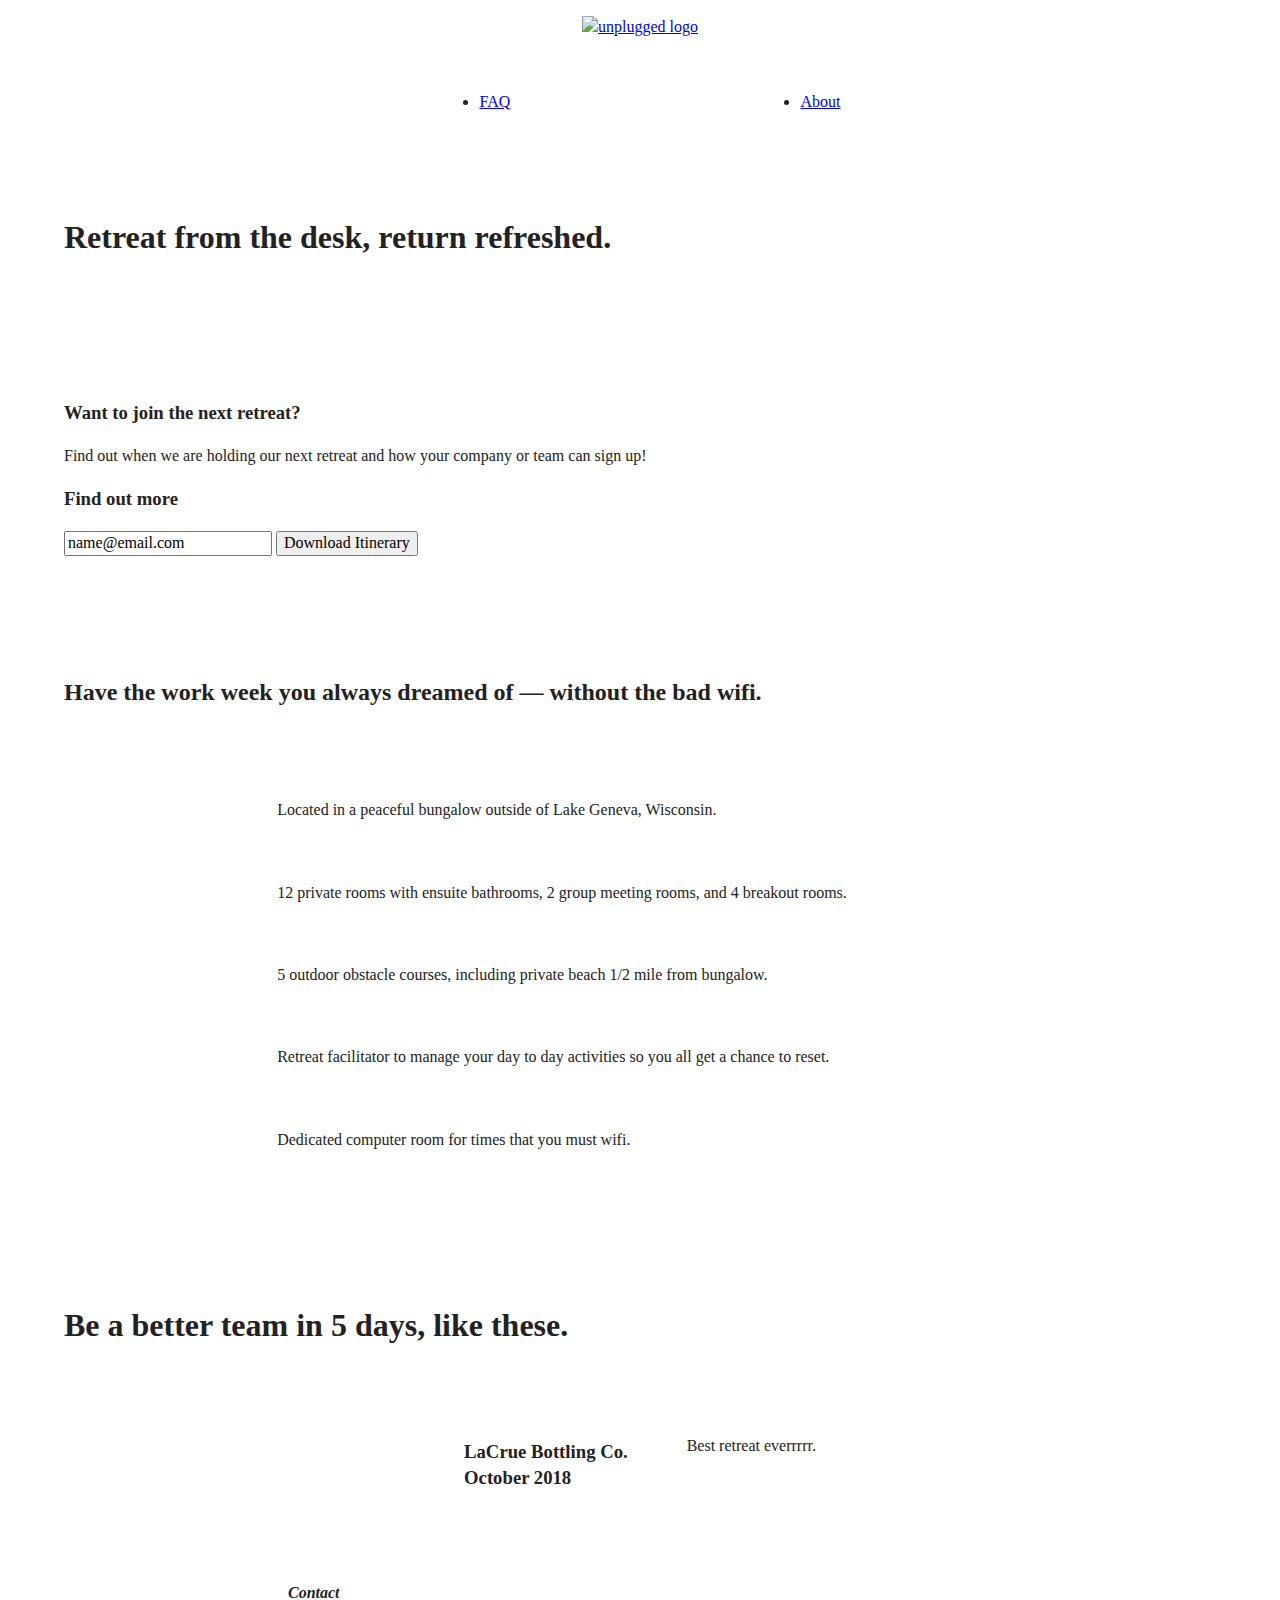
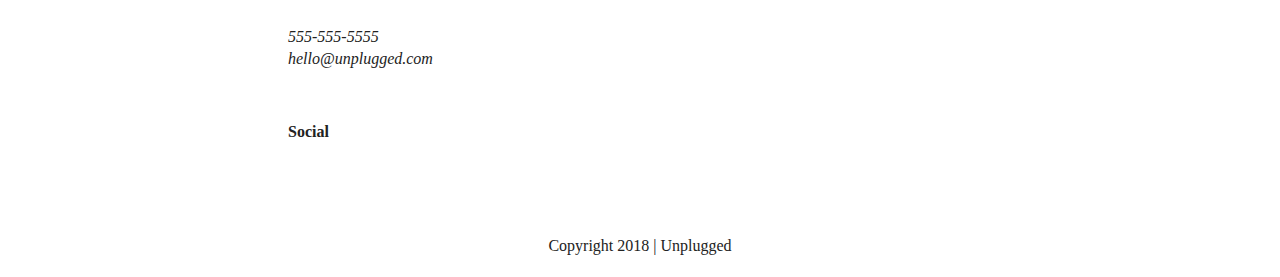
==== index.html @ 9d2f6433 "Formatted mobile layout" ====
<!doctype html>
<html class="no-js" lang="">

<head>
  <meta charset="utf-8">
  <title></title>
  <meta name="description" content="">
  <meta name="viewport" content="width=device-width, initial-scale=1">

  <meta property="og:title" content="">
  <meta property="og:type" content="">
  <meta property="og:url" content="">
  <meta property="og:image" content="">

  <link rel="manifest" href="site.webmanifest">
  <link rel="apple-touch-icon" href="icon.png">
  <!-- Place favicon.ico in the root directory -->

  <link rel="stylesheet" href="css/normalize.css">
  <link rel="stylesheet" href="css/main.css">

  <meta name="theme-color" content="#fafafa">
</head>

<body>

  <!-- Add your site or application content here -->
<header>
  <div class="content-wrapper">
    <a href="#"><img src="" alt="unplugged logo"></a>
    <div class="header-divider"></div>
    <nav>
         <ul>
             <li><a href="faq/index.html" target="_blank">FAQ</a></li>
             <li><a href="about/index.html" target="_blank">About</a></li>
         </ul>
    </nav>
  </div>
</header>
   
<main>
   
  <section class="hero-area">
    <div class="content-wrapper">
      <h1>Retreat from the desk, return refreshed.</h1>
    </div>
  </section>
   
  <aside>
    <div class="content-wrapper">
      <div class="form-description">
        <h3>Want to join the next retreat?</h3>
        <p>
          Find out when we are holding our next retreat and how your company or team can sign up!
        </p>
      </div>
      <div class="form">
        <h3>Find out more</h3>
        <input type="text" name="name" value="name@email.com">
        <input type="button" value="Download Itinerary">
      </div>
    </div>
  </aside>
  
  <section class="features">
    <div class="content-wrapper">
      <h2>Have the work week you always dreamed of — without the bad wifi.</h2>
      <div class="features-items">
      <article>
        <p class="fontawesome-icon"></p>
        <p class="features-item-description">Located in a peaceful bungalow outside of Lake Geneva, Wisconsin.</p>
      </article>
      <article>
        <p class="fontawesome-icon"></p>
        <p class="features-item-description">12 private rooms with ensuite bathrooms, 2 group meeting rooms, and 4 breakout rooms.</p>
      </article>
      <article>
        <p class="fontawesome-icon"></p>
        <p class="features-item-description">5 outdoor obstacle courses, including private beach 1/2 mile from bungalow.</p>
      </article>
      <article>
        <p class="fontawesome-icon"></p>
        <p class="features-item-description">Retreat facilitator to manage your day to day activities so you all get a chance to reset.</p>
      </article>
      <article>
        <p class="fontawesome-icon"></p>
        <p class="features-item-description">Dedicated computer room for times that you must wifi.</p>
      </article>
    </div>
  </section>
   
  <section class="reviews">
    <div class="content-wrapper">
      <h1>Be a better team in 5 days, like these.</h1>
    </div>
    <div class="reviews">
      <h3>LaCrue Bottling Co. October 2018</h3>
      <p>Best retreat everrrrr.</p>
    </div>
  </section>

</main> <!-- main wrapper -->
   
<footer>
  <div class="content-wrapper">
    <div class="footer-content">
      <address class="contact">
        <h4>Contact</h4>
        <p>
          555-555-5555<br>
          hello@unplugged.com
        </p>
      </address>
      <div class="social">
        <h4>Social</h4>
        <div class="social-icons">
          <p>
            <a href="https://www.facebook.com/Skillcrush/" target="_blank"></a>
          </p>
          <p>
            <a href="https://twitter.com/Skillcrush" target="_blank"></a>
          </p>
          <p>
            <a href="https://www.instagram.com/skillcrush/" target="_blank"></a>
          </p>
        </div>
      </div>
    </div> <!-- footer content ends -->
  </div>
  <!--footer content-wrapper ends-->
  <div class="copyright">
    <p>Copyright 2018 | Unplugged</p>
  </div>  
</footer>

  <script src="js/vendor/modernizr-3.11.2.min.js"></script>
  <script src="js/plugins.js"></script>
  <script src="js/main.js"></script>

  <!-- Google Analytics: change UA-XXXXX-Y to be your site's ID. -->
  <script>
    window.ga = function () { ga.q.push(arguments) }; ga.q = []; ga.l = +new Date;
    ga('create', 'UA-XXXXX-Y', 'auto'); ga('set', 'anonymizeIp', true); ga('set', 'transport', 'beacon'); ga('send', 'pageview')
  </script>
  <script src="https://www.google-analytics.com/analytics.js" async></script>
</body>

</html>
---- css/main.css ----
/*! HTML5 Boilerplate v8.0.0 | MIT License | https://html5boilerplate.com/ */

/* main.css 2.1.0 | MIT License | https://github.com/h5bp/main.css#readme */
/*
 * What follows is the result of much research on cross-browser styling.
 * Credit left inline and big thanks to Nicolas Gallagher, Jonathan Neal,
 * Kroc Camen, and the H5BP dev community and team.
 */

/* ==========================================================================
   Base styles: opinionated defaults
   ========================================================================== */

html {
  color: #222;
  font-size: 1em;
  line-height: 1.4;
}

/*
 * Remove text-shadow in selection highlight:
 * https://twitter.com/miketaylr/status/12228805301
 *
 * Vendor-prefixed and regular ::selection selectors cannot be combined:
 * https://stackoverflow.com/a/16982510/7133471
 *
 * Customize the background color to match your design.
 */

::-moz-selection {
  background: #b3d4fc;
  text-shadow: none;
}

::selection {
  background: #b3d4fc;
  text-shadow: none;
}

/*
 * A better looking default horizontal rule
 */

hr {
  display: block;
  height: 1px;
  border: 0;
  border-top: 1px solid #ccc;
  margin: 1em 0;
  padding: 0;
}

/*
 * Remove the gap between audio, canvas, iframes,
 * images, videos and the bottom of their containers:
 * https://github.com/h5bp/html5-boilerplate/issues/440
 */

audio,
canvas,
iframe,
img,
svg,
video {
  vertical-align: middle;
}

/*
 * Remove default fieldset styles.
 */

fieldset {
  border: 0;
  margin: 0;
  padding: 0;
}

/*
 * Allow only vertical resizing of textareas.
 */

textarea {
  resize: vertical;
}

/* ==========================================================================
   Author's custom styles
   ========================================================================== */

.content-wrapper {
  width: 90%;
  margin: 50px 0;
}

/* Base Header - Footer Styles */

header,
footer {
  display: flex;
  justify-content: center;
  align-items: center;
  flex-flow: row wrap;
}

header {
  padding: 15px 0;
}

header .content-wrapper {
  display: flex;
  justify-content: center;
  align-items: center;
  flex-flow: row wrap;
  margin: 0;
}

.header-divider {
  width: 100%;
  height: 1px;
  margin: 15px 0 20px 0;
}

header nav {
    display: flex;
    justify-content: space-around;
    align-items: center;
    flex-flow: row wrap;
    width: 60%;
}

header nav ul {
  display: flex;
  justify-content: space-around;
  width: 100%;
}

footer {
  flex-direction: column;
}

footer p {
  margin: 0;
}

footer .content-wrapper {
  width: 55%;
  margin: 50px 0;
}

footer .contact {
  margin-bottom: 50px;
}

footer .social-icons {
  display: flex;
  justify-content: space-around;
  align-items: center;
}

footer .social-icons p {
  display: flex;
  justify-content: center;
  align-items: center;
}

footer .copyright {
  margin: 20px 0;
}

/*Mobile Styles - Homepage*/

/* Hero Area */

.hero-area {
  display: flex;
  justify-content: center;
  flex-flow: row wrap;
}

/* Aside */

aside {
  display: flex;
  justify-content: center;
  align-items: center;
  flex-flow: row wrap;
}

/* Features */

.features {
  display: flex;
  justify-content: center;
  flex-flow: row wrap;
}

.features h2 {
  margin-bottom: 60px;
}

.features article {
  width: 63%;
  margin: 30px 0;
}

.features .features-items {
  display: flex;
  justify-content: center; 
  align-items: center;
  flex-flow: row wrap;
}

.features p {
  margin: 0;
}

/* Reviews */

.reviews {
  display: flex;
  justify-content: center;
  flex-flow: row wrap;
}

.reviews h2 {
  margin-bottom: 40px;
}

.reviews h3 {
  width: 55%;
  margin: 20px 0;
}

/* ==========================================================================
   About Page
   ========================================================================== */

.mission {
  display: flex;
  justify-content: center;
  align-items: center;
  flex-flow: row wrap;
}

.contact-section {
  display: flex;
  justify-content: center;
  align-items: center;
  flex-flow: row wrap;
}

.contact-content p {
  margin: 0;
}

/* ==========================================================================
   FAQ Page
   ========================================================================== */

.faq {
  display: flex;
  justify-content: center;
  align-items: center;
  flex-flow: row wrap;
}  

.faq .content-wrapper {
  display: flex;
  justify-content: center;
  align-items: center;
  flex-flow: row wrap;
  margin: 50px 0 0 0;
}

.faq h2 {
  margin-bottom: 40px;
}

.faq-content {
  margin-bottom: 50px;
}

/* ==========================================================================
   Helper classes
   ========================================================================== */

/*
 * Hide visually and from screen readers
 */

.hidden,
[hidden] {
  display: none !important;
}

/*
 * Hide only visually, but have it available for screen readers:
 * https://snook.ca/archives/html_and_css/hiding-content-for-accessibility
 *
 * 1. For long content, line feeds are not interpreted as spaces and small width
 *    causes content to wrap 1 word per line:
 *    https://medium.com/@jessebeach/beware-smushed-off-screen-accessible-text-5952a4c2cbfe
 */

.sr-only {
  border: 0;
  clip: rect(0, 0, 0, 0);
  height: 1px;
  margin: -1px;
  overflow: hidden;
  padding: 0;
  position: absolute;
  white-space: nowrap;
  width: 1px;
  /* 1 */
}

/*
 * Extends the .sr-only class to allow the element
 * to be focusable when navigated to via the keyboard:
 * https://www.drupal.org/node/897638
 */

.sr-only.focusable:active,
.sr-only.focusable:focus {
  clip: auto;
  height: auto;
  margin: 0;
  overflow: visible;
  position: static;
  white-space: inherit;
  width: auto;
}

/*
 * Hide visually and from screen readers, but maintain layout
 */

.invisible {
  visibility: hidden;
}

/*
 * Clearfix: contain floats
 *
 * For modern browsers
 * 1. The space content is one way to avoid an Opera bug when the
 *    `contenteditable` attribute is included anywhere else in the document.
 *    Otherwise it causes space to appear at the top and bottom of elements
 *    that receive the `clearfix` class.
 * 2. The use of `table` rather than `block` is only necessary if using
 *    `:before` to contain the top-margins of child elements.
 */

.clearfix::before,
.clearfix::after {
  content: " ";
  display: table;
}

.clearfix::after {
  clear: both;
}

/* ==========================================================================
   EXAMPLE Media Queries for Responsive Design.
   These examples override the primary ('mobile first') styles.
   Modify as content requires.
   ========================================================================== */

@media only screen and (min-width: 35em) {
  /* Style adjustments for viewports that meet the condition */
}

@media print,
  (-webkit-min-device-pixel-ratio: 1.25),
  (min-resolution: 1.25dppx),
  (min-resolution: 120dpi) {
  /* Style adjustments for high resolution devices */
}

/* ==========================================================================
   Print styles.
   Inlined to avoid the additional HTTP request:
   https://www.phpied.com/delay-loading-your-print-css/
   ========================================================================== */

@media print {
  *,
  *::before,
  *::after {
    background: #fff !important;
    color: #000 !important;
    /* Black prints faster */
    box-shadow: none !important;
    text-shadow: none !important;
  }

  a,
  a:visited {
    text-decoration: underline;
  }

  a[href]::after {
    content: " (" attr(href) ")";
  }

  abbr[title]::after {
    content: " (" attr(title) ")";
  }

  /*
   * Don't show links that are fragment identifiers,
   * or use the `javascript:` pseudo protocol
   */
  a[href^="#"]::after,
  a[href^="javascript:"]::after {
    content: "";
  }

  pre {
    white-space: pre-wrap !important;
  }

  pre,
  blockquote {
    border: 1px solid #999;
    page-break-inside: avoid;
  }

  /*
   * Printing Tables:
   * https://web.archive.org/web/20180815150934/http://css-discuss.incutio.com/wiki/Printing_Tables
   */
  thead {
    display: table-header-group;
  }

  tr,
  img {
    page-break-inside: avoid;
  }

  p,
  h2,
  h3 {
    orphans: 3;
    widows: 3;
  }

  h2,
  h3 {
    page-break-after: avoid;
  }
}
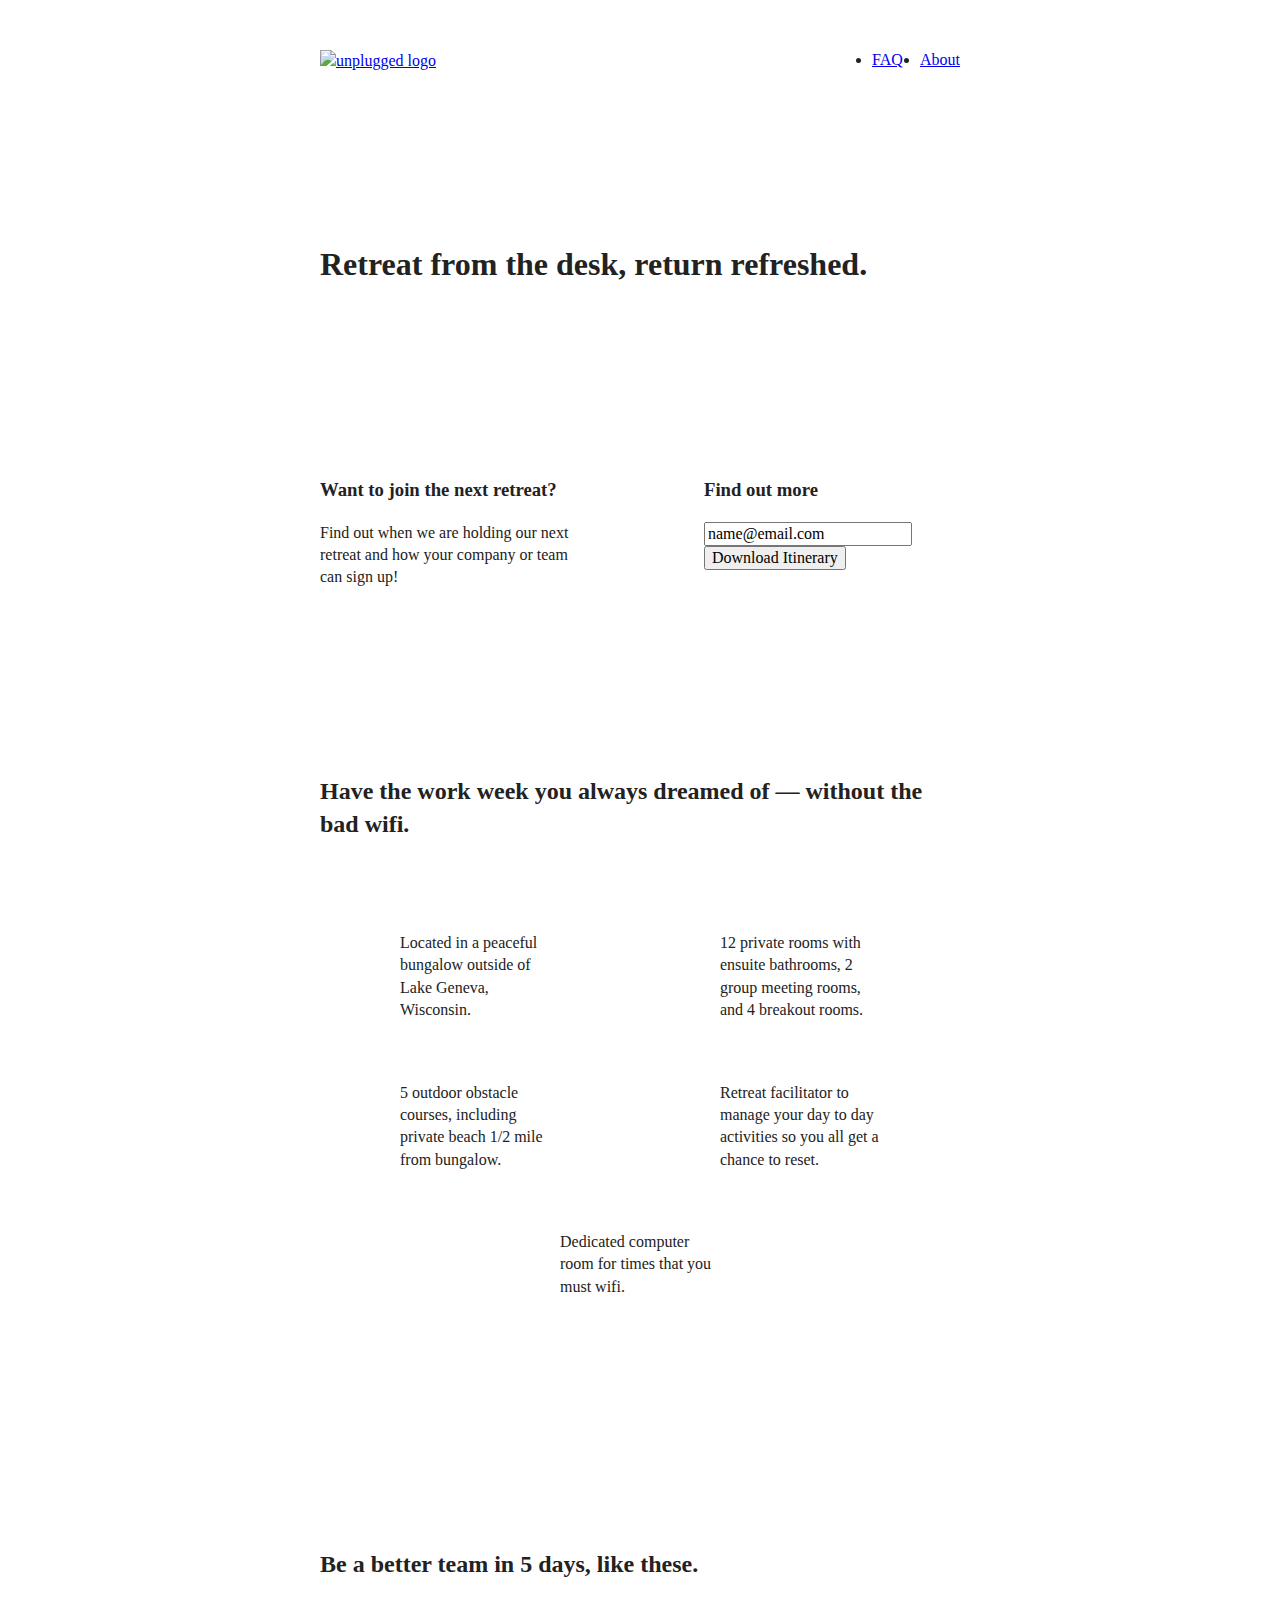
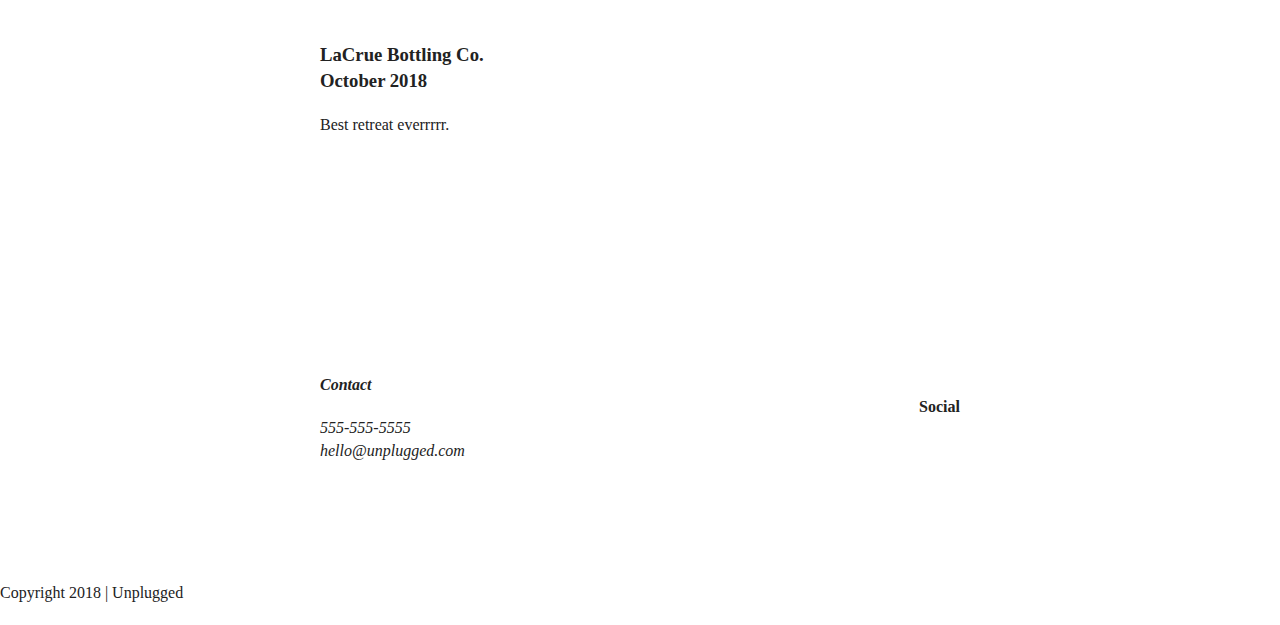
==== commit 45222543: "Added breakpoints and coded tablet styles" ====
--- a/index.html
+++ b/index.html
@@ -91,11 +91,13 @@
    
   <section class="reviews">
     <div class="content-wrapper">
-      <h1>Be a better team in 5 days, like these.</h1>
-    </div>
-    <div class="reviews">
-      <h3>LaCrue Bottling Co. October 2018</h3>
-      <p>Best retreat everrrrr.</p>
+      <h2>Be a better team in 5 days, like these.</h2>
+      <article>
+        <div>
+          <h3>LaCrue Bottling Co. October 2018</h3>
+          <p>Best retreat everrrrr.</p>
+        </div>
+      </article>
     </div>
   </section>
 
--- a/css/main.css
+++ b/css/main.css
@@ -121,11 +121,11 @@
 }
 
 header nav {
-    display: flex;
-    justify-content: space-around;
-    align-items: center;
-    flex-flow: row wrap;
-    width: 60%;
+  display: flex;
+  justify-content: space-around;
+  align-items: center;
+  flex-flow: row wrap;
+  width: 60%;
 }
 
 header nav ul {
@@ -205,7 +205,7 @@
 
 .features .features-items {
   display: flex;
-  justify-content: center; 
+  justify-content: center;
   align-items: center;
   flex-flow: row wrap;
 }
@@ -262,7 +262,7 @@
   justify-content: center;
   align-items: center;
   flex-flow: row wrap;
-}  
+}
 
 .faq .content-wrapper {
   display: flex;
@@ -368,15 +368,144 @@
    Modify as content requires.
    ========================================================================== */
 
-@media only screen and (min-width: 35em) {
-  /* Style adjustments for viewports that meet the condition */
-}
-
-@media print,
-  (-webkit-min-device-pixel-ratio: 1.25),
-  (min-resolution: 1.25dppx),
-  (min-resolution: 120dpi) {
-  /* Style adjustments for high resolution devices */
+@media only screen and (min-width: 768px) {
+  /*Tablet styles here*/
+  
+  /* General styles */
+  .content-wrapper {
+    max-width: 640px;
+    margin: 100px 0;
+  }
+
+/* Header */
+ header {
+  justify-content: space-around;
+  padding: 33px 0;
+}
+
+header .content-wrapper {
+  width: 100%;
+  justify-content: space-between;
+
+}
+
+header nav {
+  width: 20%;
+}
+
+header nav ul {
+  justify-content: space-between;
+}
+
+.header-divider {
+  display: none;
+}
+
+/* Hero Area */
+
+/* Aside */
+aside .content-wrapper {
+  margin: 50px 0;
+  display: flex;
+  justify-content: space-between;
+  flex-flow: row wrap;
+}
+
+aside .content-wrapper .form-description,
+aside .content-wrapper .form {        
+  width: 40%;         
+  margin: 0;
+}
+
+/* Features */
+
+.features article {
+  display: flex;
+  justify-content: center; 
+  align-items: center;
+  flex-flow: column wrap;
+  flex-basis: 50%;
+}
+
+.features .features-item-description {
+  width: 50%;
+}
+
+/* Reviews */
+.reviews article {
+  display: flex;
+  justify-content: space-between;
+}
+
+.reviews article div {
+  width: 50%;       
+}
+
+/* Footer */
+footer .content-wrapper {
+  width: 65%;
+  margin: 100px 0;
+}
+
+.footer-content {
+  display: flex;
+  justify-content: space-between;
+  align-items: center;
+}
+
+footer .contact {
+    margin-bottom: 0;
+}
+
+footer .copyright {
+    width: 100%;
+}
+
+/* ==========================================================================
+About Page
+========================================================================== */
+  
+.mission-content {
+  display: flex;
+  justify-content: space-between;
+  align-items: center;
+  padding-top: 20px
+}
+  
+.mission-content p {
+  width: 45%;
+}
+  
+.contact-section .content-wrapper h2 {
+  width: 80%;
+}
+  
+.contact-content {
+  display: flex;
+  justify-content: space-between;
+  align-items: flex-start;
+}
+  
+/* ==========================================================================
+FAQ Page
+========================================================================== */
+  
+.faq .content-wrapper {
+  justify-content: space-between;
+}
+  
+.faq-content {
+  flex-basis: 45%;
+}
+  
+.faq h2 {
+   width: 100%;
+}
+
+}
+
+@media only screen and (min-width: 1200px) {
+  /*Desktop styles here*/
 }
 
 /* ==========================================================================
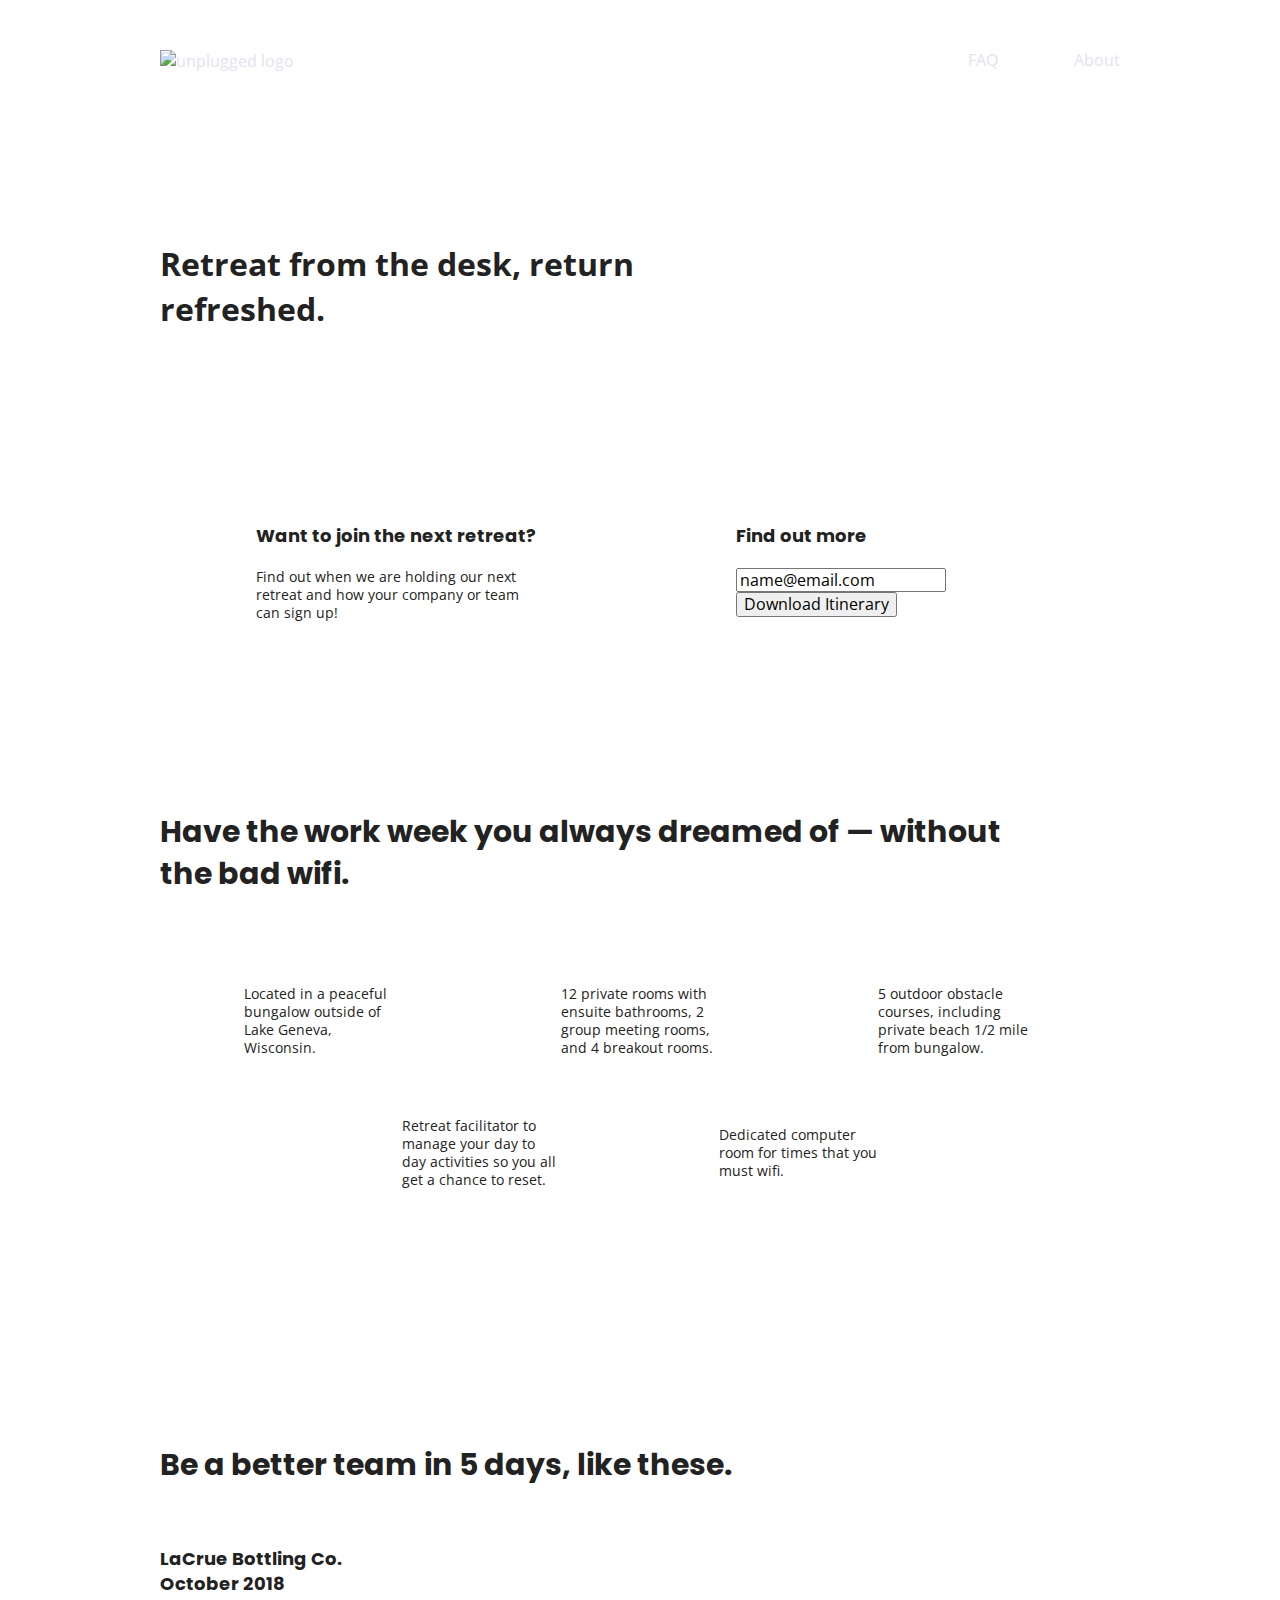
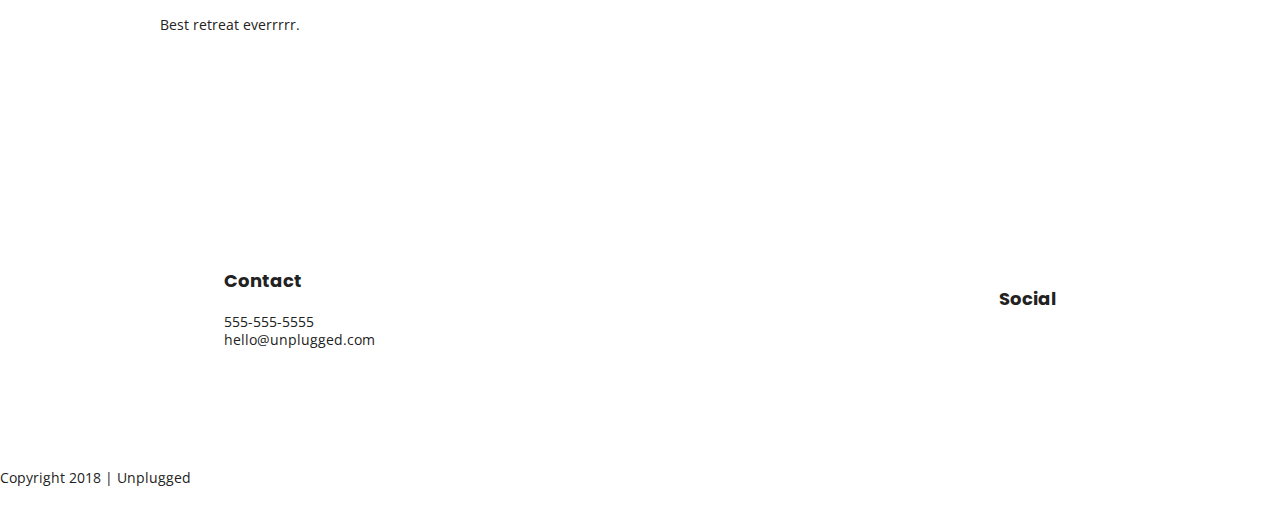
==== commit 69aeac11: "Added text styles" ====
--- a/index.html
+++ b/index.html
@@ -15,7 +15,8 @@
   <link rel="manifest" href="site.webmanifest">
   <link rel="apple-touch-icon" href="icon.png">
   <!-- Place favicon.ico in the root directory -->
-
+  <!-- Google Fonts -->
+  <link href="https://fonts.googleapis.com/css?family=Open+Sans:400,700|Poppins:500,700" rel="stylesheet">
   <link rel="stylesheet" href="css/normalize.css">
   <link rel="stylesheet" href="css/main.css">
 
--- a/css/main.css
+++ b/css/main.css
@@ -86,6 +86,56 @@
 /* ==========================================================================
    Author's custom styles
    ========================================================================== */
+/* General Styles */
+ 
+html {
+  font-size: 16px;
+}
+ 
+body {
+  font-family: 'Open Sans', sans-serif;
+  font-size: 1em;
+  text-align: left;
+}
+ 
+ul, 
+ol {
+  list-style-type: none;
+}
+ 
+a {
+  color: #e2e3ed;
+  text-decoration: none;
+}
+ 
+h2 {
+  font-family: 'Poppins', sans-serif;
+  font-size: 1.875em;
+}
+ 
+h3, 
+h4 {
+  font-family: 'Poppins', sans-serif;
+  margin: 20px 0;
+  font-size: 1.125em;
+}
+ 
+p {
+  font-size: .875em;
+  line-height: 1.285;
+}
+ 
+img {
+ 
+}
+ 
+figure {
+ 
+}
+ 
+address {
+  font-style: normal;
+}
 
 .content-wrapper {
   width: 90%;
@@ -369,16 +419,16 @@
    ========================================================================== */
 
 @media only screen and (min-width: 768px) {
-  /*Tablet styles here*/
-  
-  /* General styles */
-  .content-wrapper {
-    max-width: 640px;
-    margin: 100px 0;
-  }
+/*Tablet styles here*/
+  
+/* General styles */
+.content-wrapper {
+  max-width: 640px;
+   margin: 100px 0;
+}
 
 /* Header */
- header {
+header {
   justify-content: space-around;
   padding: 33px 0;
 }
@@ -505,7 +555,57 @@
 }
 
 @media only screen and (min-width: 1200px) {
-  /*Desktop styles here*/
+/*Desktop styles here*/
+
+/* General styles */
+.content-wrapper {
+  max-width: 960px;
+}
+
+/* Hero */
+.hero-area h1 {
+  width: 60%;
+}
+
+/* Aside */
+aside .content-wrapper {
+  justify-content: space-around;
+}
+
+aside .content-wrapper .form-description,
+aside .content-wrapper .form {
+  width: 30%;
+}
+
+/* Features */
+.features h2 {
+  width: 90%;
+}
+
+.features article {
+  flex-basis: 33%;
+}
+
+/* Reviews */ 
+.reviews article div {
+  width: 42%;
+}
+
+/* ==========================================================================
+About Page
+========================================================================== */
+.mission h2,
+.contact-section .content-wrapper h2 {
+  width: 95%;
+}
+
+/* ==========================================================================
+FAQ Page
+========================================================================== */
+.faq h2 {
+  width: 100%;
+}
+
 }
 
 /* ==========================================================================
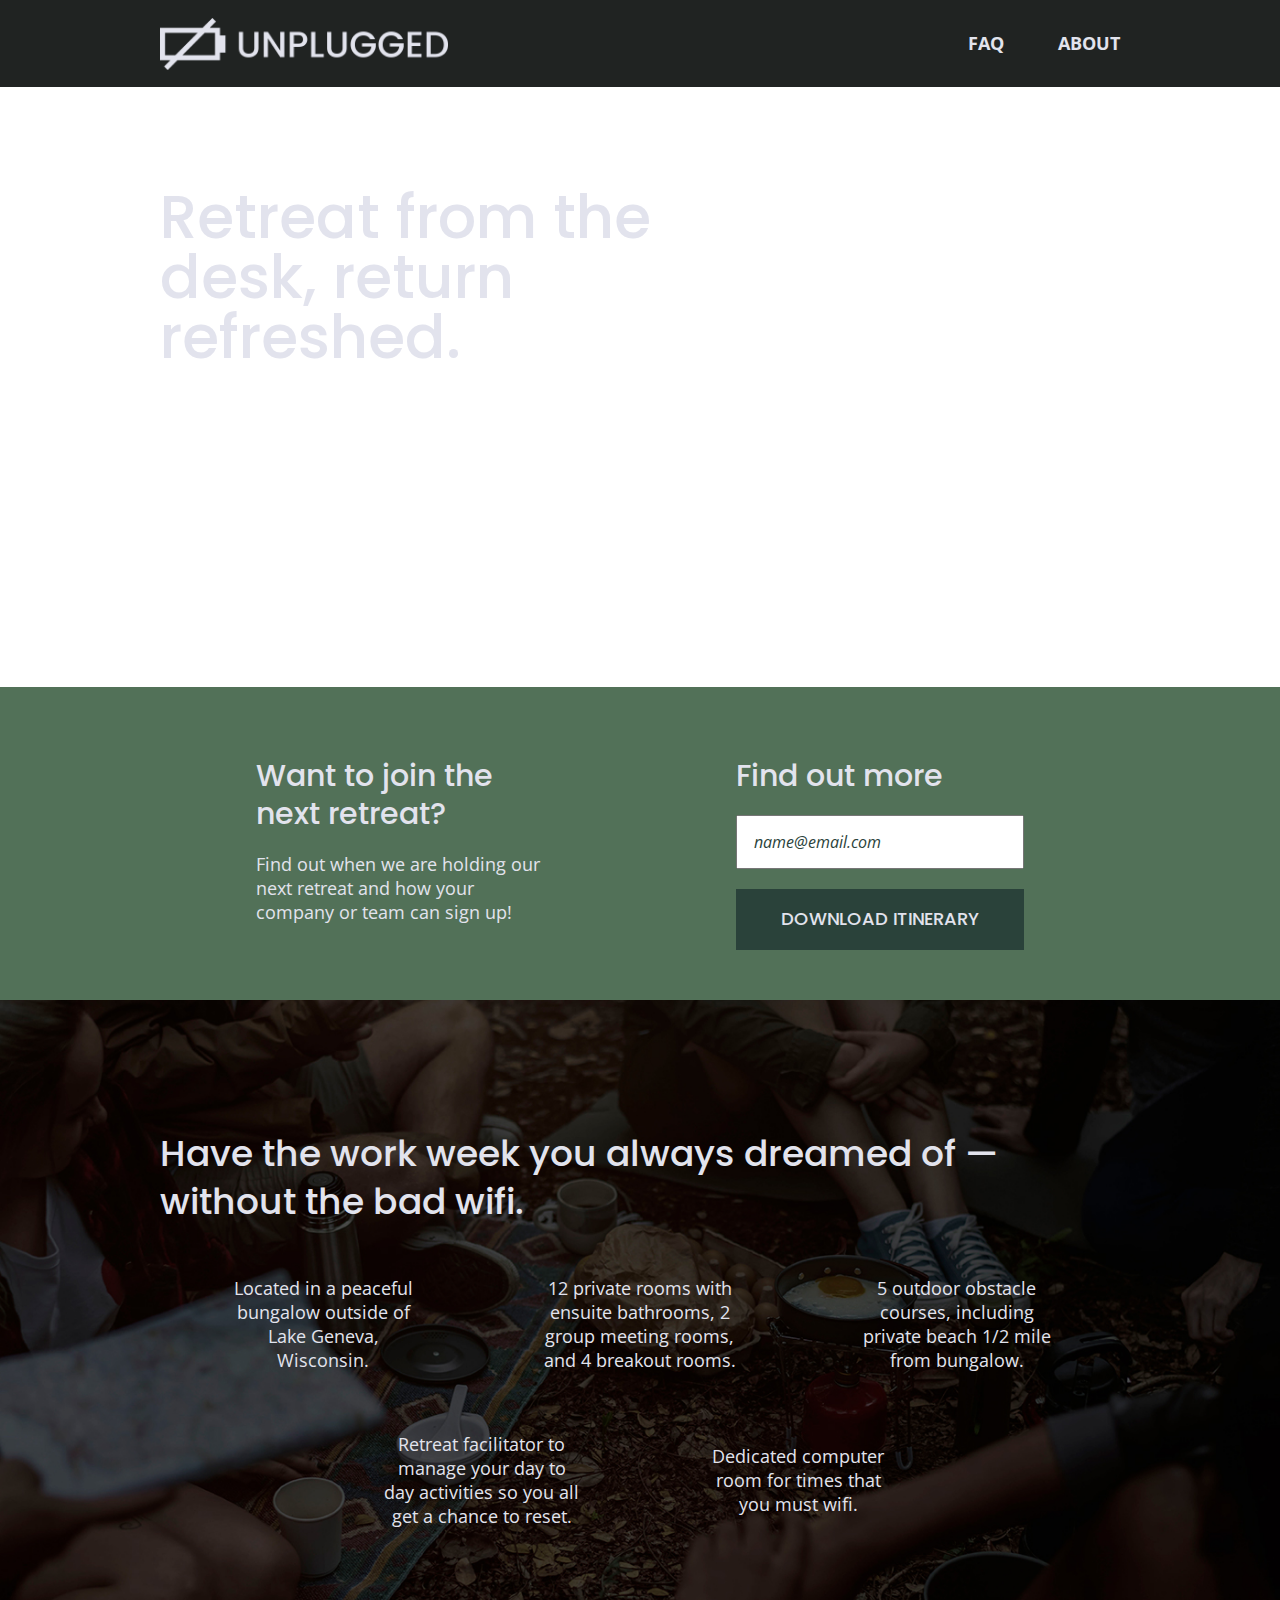
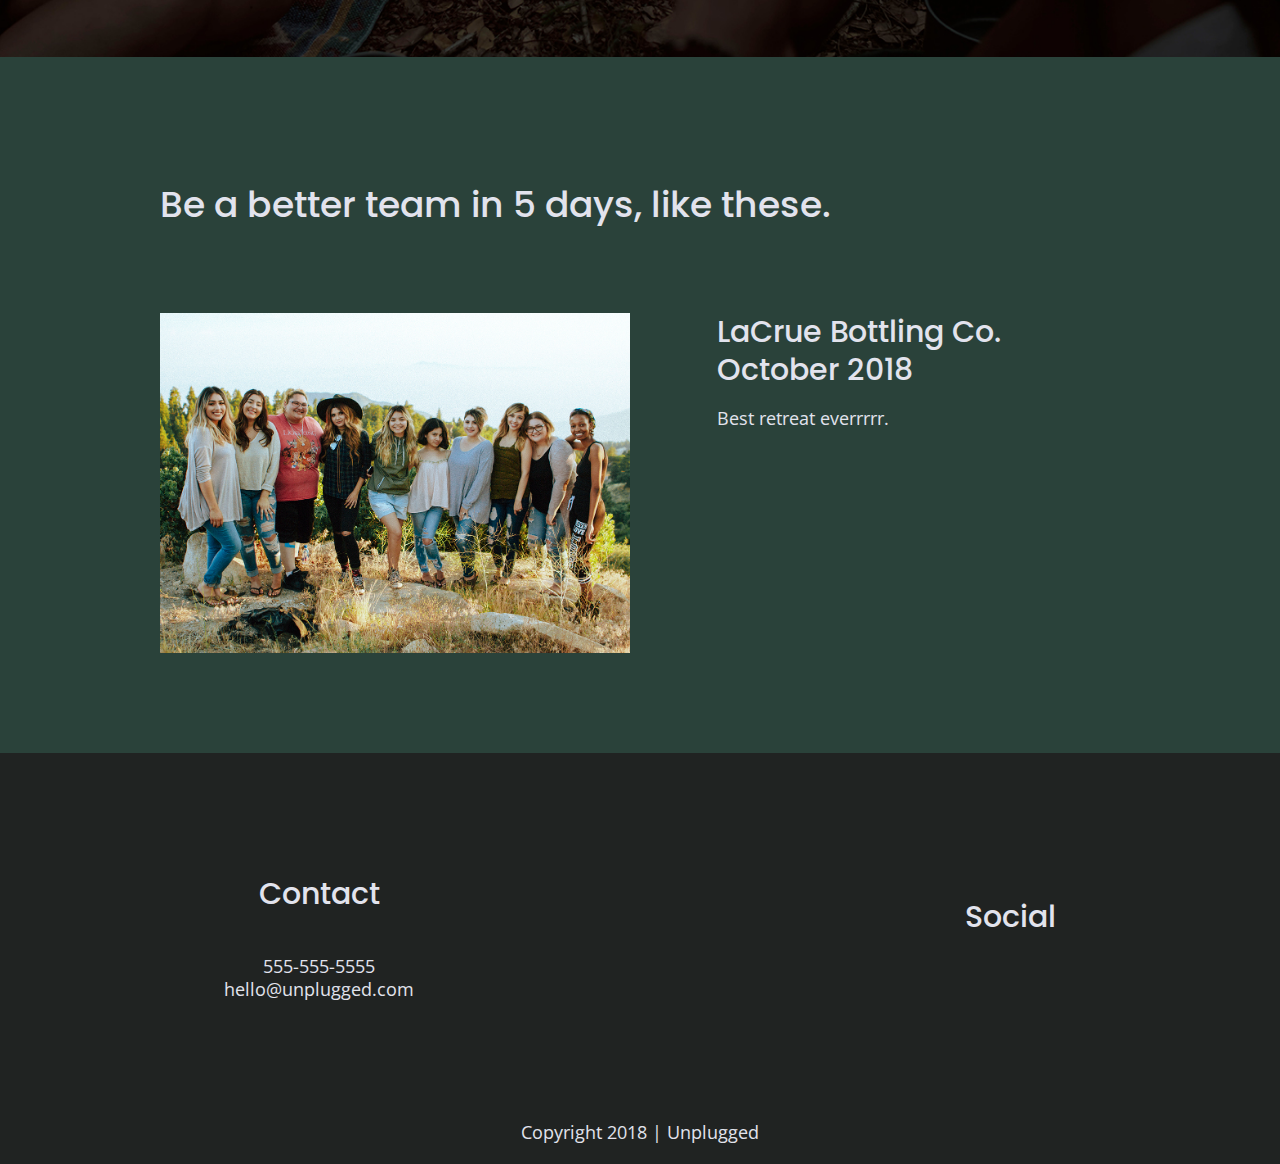
==== commit 5c449e21: "Made images responsive" ====
--- a/index.html
+++ b/index.html
@@ -28,7 +28,9 @@
   <!-- Add your site or application content here -->
 <header>
   <div class="content-wrapper">
-    <a href="#"><img src="" alt="unplugged logo"></a>
+    <figure>
+      <img src="img/logo.jpg" alt="logo image">
+    </figure>
     <div class="header-divider"></div>
     <nav>
          <ul>
@@ -94,6 +96,9 @@
     <div class="content-wrapper">
       <h2>Be a better team in 5 days, like these.</h2>
       <article>
+        <figure>
+          <img src="img/lacrue.jpg">
+        </figure>
         <div>
           <h3>LaCrue Bottling Co. October 2018</h3>
           <p>Best retreat everrrrr.</p>
--- a/css/main.css
+++ b/css/main.css
@@ -95,6 +95,7 @@
 body {
   font-family: 'Open Sans', sans-serif;
   font-size: 1em;
+  color: #e2e3ed;
   text-align: left;
 }
  
@@ -111,6 +112,7 @@
 h2 {
   font-family: 'Poppins', sans-serif;
   font-size: 1.875em;
+  font-weight: 500;
 }
  
 h3, 
@@ -118,6 +120,7 @@
   font-family: 'Poppins', sans-serif;
   margin: 20px 0;
   font-size: 1.125em;
+  font-weight: 500;
 }
  
 p {
@@ -126,11 +129,11 @@
 }
  
 img {
- 
+  width: 100%;
 }
  
 figure {
- 
+  margin: 0;
 }
  
 address {
@@ -146,6 +149,7 @@
 
 header,
 footer {
+  background-color: #202322;
   display: flex;
   justify-content: center;
   align-items: center;
@@ -164,7 +168,16 @@
   margin: 0;
 }
 
+header figure {
+  width: 60%;
+  display: flex;
+  justify-content: center;
+  align-items: center;
+  flex-flow: row wrap;
+}
+
 .header-divider {
+  background: #3a3a3a; 
   width: 100%;
   height: 1px;
   margin: 15px 0 20px 0;
@@ -176,6 +189,9 @@
   align-items: center;
   flex-flow: row wrap;
   width: 60%;
+  font-size: 1.125;
+  font-weight: 700;
+  text-transform: uppercase;
 }
 
 header nav ul {
@@ -184,7 +200,12 @@
   width: 100%;
 }
 
+header nav ul li {
+  font-size: 1.125em;
+}
+
 footer {
+  text-align: center;
   flex-direction: column;
 }
 
@@ -222,23 +243,64 @@
 /* Hero Area */
 
 .hero-area {
-  display: flex;
-  justify-content: center;
-  flex-flow: row wrap;
+  background: url('../img/hero.jpg');
+  background-size: cover;
+  background-position: center;
+  min-height: 500px;
+  display: flex;
+  justify-content: center;
+  flex-flow: row wrap;
+}
+
+.hero-area h1 {
+  font-size: 2.25em;
+  font-family: 'Poppins', Helvetica, Arial, sans-serif;
+  font-weight: 500; 
+  line-height: 1.2;
 }
 
 /* Aside */
 
 aside {
-  display: flex;
-  justify-content: center;
-  align-items: center;
-  flex-flow: row wrap;
+  background-color: #527158;
+  display: flex;
+  justify-content: center;
+  align-items: center;
+  flex-flow: row wrap;
+}
+
+aside .form {
+  margin-top: 30px;
+}
+ 
+input[type=text] {
+  box-sizing: border-box;
+  width: 100%;
+  color: #2a423a;
+  font-style: italic;
+  padding: 1em;
+}
+ 
+input[type=button] {
+  width: 100%;
+  padding: 20px 0;
+  margin-top: 20px;
+  background-color: #2a423a;
+  font-family: 'Poppins', Helvetica, Arial, sans-serif;
+  font-weight: 500;
+  font-size: 1.125em;
+  color: #e2e3ed;
+  border: none;
+  text-align: center;
+  text-transform: uppercase;
 }
 
 /* Features */
 
 .features {
+  background: url('../img/features.jpg');
+  background-size: cover;
+  background-position: center;
   display: flex;
   justify-content: center;
   flex-flow: row wrap;
@@ -261,12 +323,14 @@
 }
 
 .features p {
+  text-align: center;
   margin: 0;
 }
 
 /* Reviews */
 
 .reviews {
+  background-color: #2a423a;
   display: flex;
   justify-content: center;
   flex-flow: row wrap;
@@ -274,6 +338,7 @@
 
 .reviews h2 {
   margin-bottom: 40px;
+  line-height: 1;
 }
 
 .reviews h3 {
@@ -286,6 +351,7 @@
    ========================================================================== */
 
 .mission {
+  background-color: #527158;
   display: flex;
   justify-content: center;
   align-items: center;
@@ -293,6 +359,7 @@
 }
 
 .contact-section {
+  background-color: #2a423a;
   display: flex;
   justify-content: center;
   align-items: center;
@@ -308,6 +375,7 @@
    ========================================================================== */
 
 .faq {
+  background-color: #527158;
   display: flex;
   justify-content: center;
   align-items: center;
@@ -324,10 +392,12 @@
 
 .faq h2 {
   margin-bottom: 40px;
+  line-height: 1;
 }
 
 .faq-content {
   margin-bottom: 50px;
+  line-height: 1.333;
 }
 
 /* ==========================================================================
@@ -424,7 +494,17 @@
 /* General styles */
 .content-wrapper {
   max-width: 640px;
-   margin: 100px 0;
+  margin: 100px 0;
+}
+
+h2 {
+  font-size: 2.25em;
+  line-height: 1.333;
+}
+
+h3 {
+  font-size: 1.5em;
+  line-height: 1.25;
 }
 
 /* Header */
@@ -436,7 +516,10 @@
 header .content-wrapper {
   width: 100%;
   justify-content: space-between;
-
+}
+
+header figure {
+  width: 30%;
 }
 
 header nav {
@@ -453,7 +536,18 @@
 
 /* Hero Area */
 
+.hero-area {
+  min-height: 600px;
+}
+
+.hero-area h1 {
+  font-size: 3em;
+  line-height: 1;
+  margin: 0;
+}
+
 /* Aside */
+
 aside .content-wrapper {
   margin: 50px 0;
   display: flex;
@@ -469,6 +563,10 @@
 
 /* Features */
 
+.features h2 {
+  margin-bottom: 20px;
+}
+
 .features article {
   display: flex;
   justify-content: center; 
@@ -478,7 +576,7 @@
 }
 
 .features .features-item-description {
-  width: 50%;
+  width: 62%;
 }
 
 /* Reviews */
@@ -487,8 +585,17 @@
   justify-content: space-between;
 }
 
-.reviews article div {
-  width: 50%;       
+.reviews h2 {
+  width: 85%;
+}
+
+.reviews article figure, .reviews article div {
+  width: 49%;
+  }
+
+.reviews h3 {
+  width: 75%;
+  margin: 0;
 }
 
 /* Footer */
@@ -497,14 +604,24 @@
   margin: 100px 0;
 }
 
-.footer-content {
+footer .footer-content {
   display: flex;
   justify-content: space-between;
   align-items: center;
+  flex-direction: row;
 }
 
 footer .contact {
     margin-bottom: 0;
+}
+
+footer h4 {
+  font-size: 1.5em;
+  margin-bottom: 40px;
+}
+
+footer p {
+  line-height: 1.285;
 }
 
 footer .copyright {
@@ -519,7 +636,7 @@
   display: flex;
   justify-content: space-between;
   align-items: center;
-  padding-top: 20px
+  padding-top: 20px;
 }
   
 .mission-content p {
@@ -534,6 +651,10 @@
   display: flex;
   justify-content: space-between;
   align-items: flex-start;
+}
+
+.contact-content h4 {
+  font-size: 1.5em;
 }
   
 /* ==========================================================================
@@ -549,7 +670,13 @@
 }
   
 .faq h2 {
-   width: 100%;
+  width: 100%;
+}
+
+.faq h4,
+.faq p {
+  font-size: 1.125em;
+  line-height: 1;
 }
 
 }
@@ -558,12 +685,31 @@
 /*Desktop styles here*/
 
 /* General styles */
+
+header {
+  padding: 15px 0;
+}
+
 .content-wrapper {
   max-width: 960px;
 }
 
+h2 {
+  font-size: 2.25em;
+}
+
+h3, h4 {
+  font-size: 1.875em;
+}
+
+p {
+  font-size: 1.125em;
+  line-height: 1.333;
+}
+
 /* Hero */
 .hero-area h1 {
+  font-size: 3.75em;
   width: 60%;
 }
 
@@ -577,6 +723,10 @@
   width: 30%;
 }
 
+.form-description p {
+  font-size: 1.125em;
+}
+
 /* Features */
 .features h2 {
   width: 90%;
@@ -587,8 +737,17 @@
 }
 
 /* Reviews */ 
+
+.reviews h2 {
+  padding-bottom: 50px;
+}
+
 .reviews article div {
   width: 42%;
+}
+
+footer h4 {
+  font-size: 1.875em;
 }
 
 /* ==========================================================================
@@ -597,6 +756,11 @@
 .mission h2,
 .contact-section .content-wrapper h2 {
   width: 95%;
+  font-size: 3em;
+}
+
+.contact-content h4 {
+  font-size: 1.875em;
 }
 
 /* ==========================================================================
@@ -604,6 +768,12 @@
 ========================================================================== */
 .faq h2 {
   width: 100%;
+  font-size: 3em;
+}
+
+.faq h4, .faq p {
+  font-size: 1.125em;
+  line-height: 1;
 }
 
 }
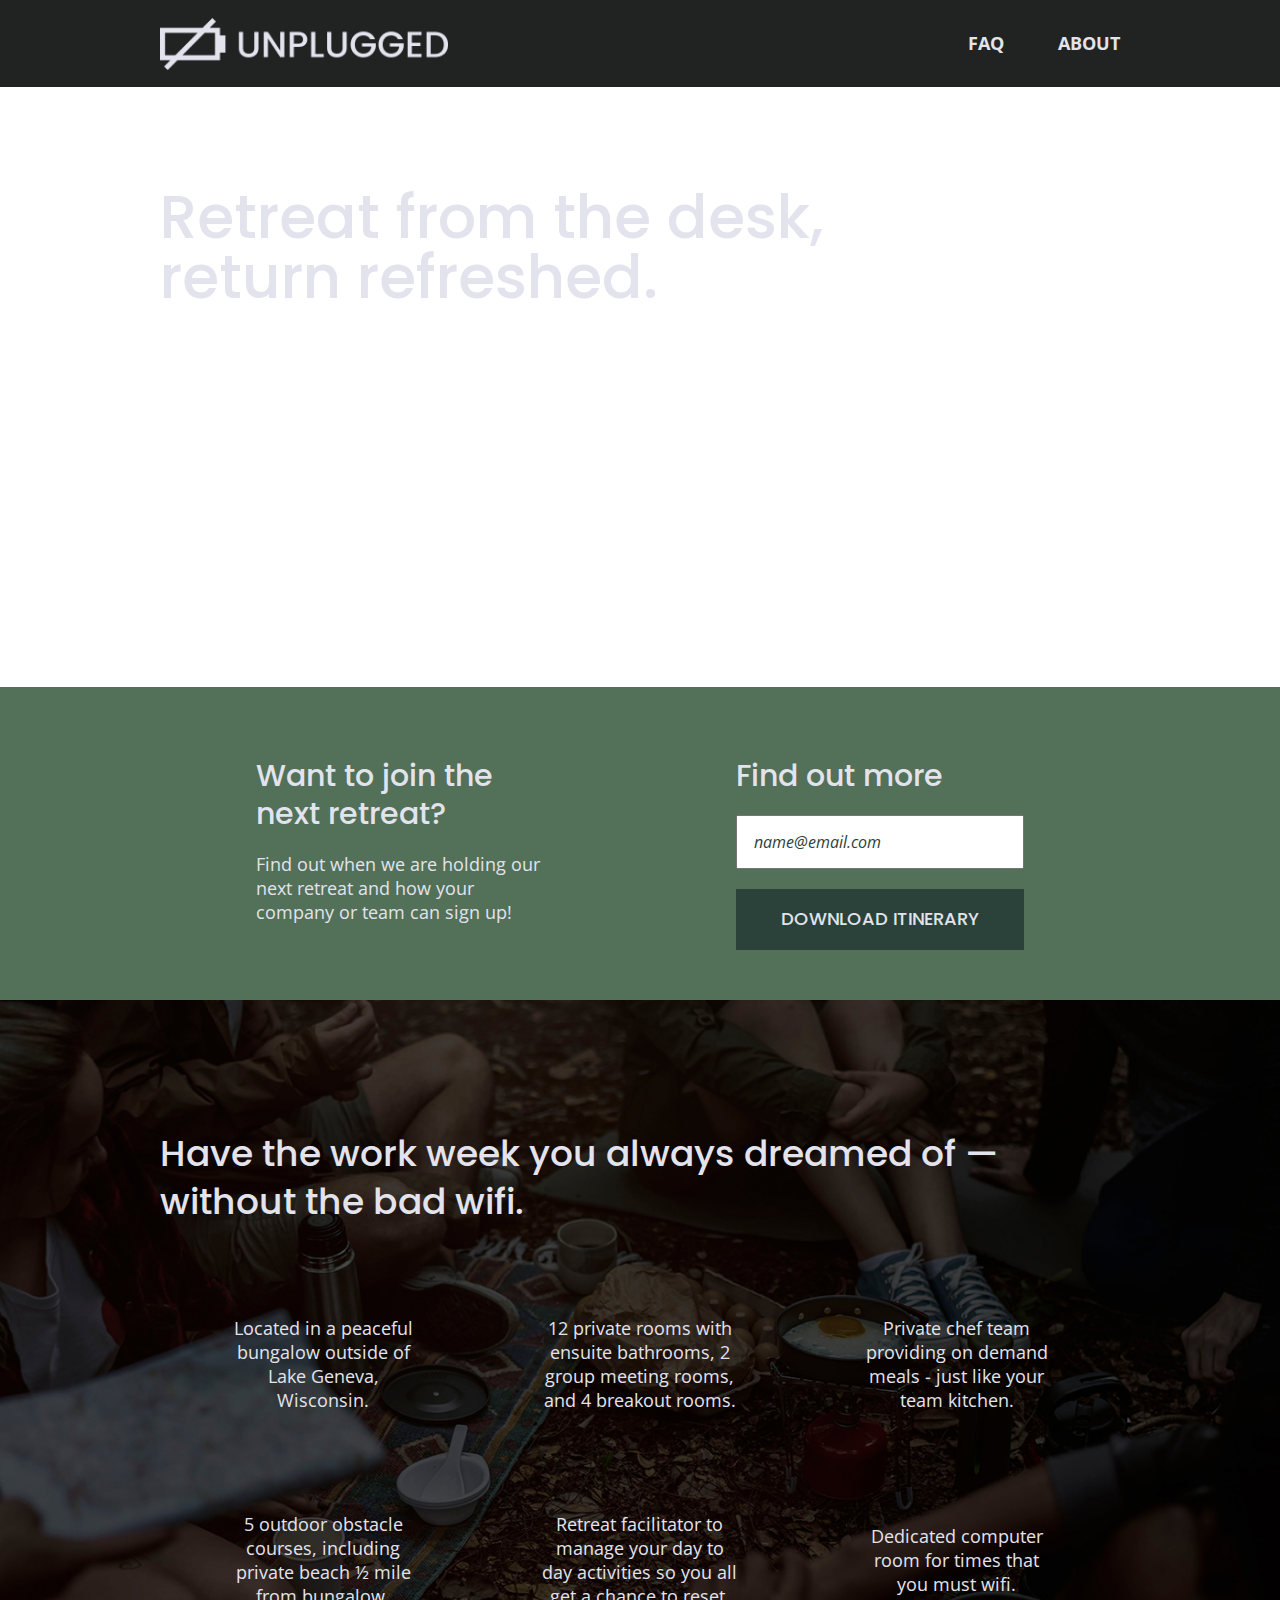
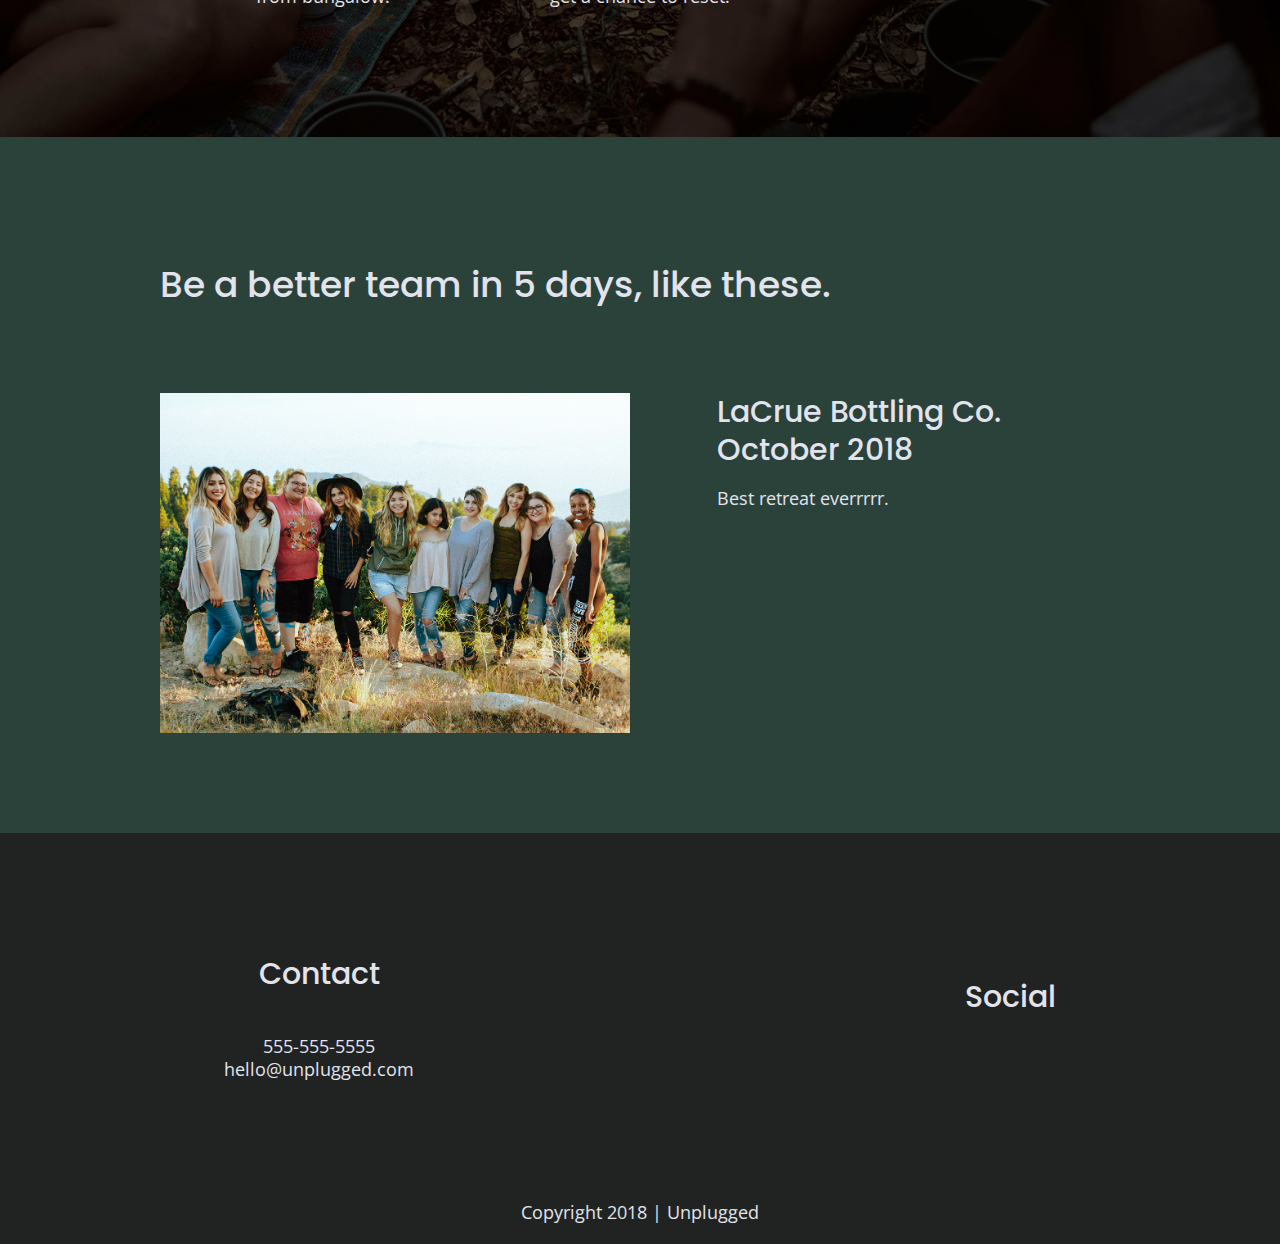
==== commit b71570a4: "Added feature icons" ====
--- a/index.html
+++ b/index.html
@@ -19,7 +19,8 @@
   <link href="https://fonts.googleapis.com/css?family=Open+Sans:400,700|Poppins:500,700" rel="stylesheet">
   <link rel="stylesheet" href="css/normalize.css">
   <link rel="stylesheet" href="css/main.css">
-
+  <!-- FontAwesome CDN version 5.5 -->
+  <link rel="stylesheet" href="https://use.fontawesome.com/releases/v5.5.0/css/all.css" integrity="sha384-B4dIYHKNBt8Bc12p+WXckhzcICo0wtJAoU8YZTY5qE0Id1GSseTk6S+L3BlXeVIU" crossorigin="anonymous">
   <meta name="theme-color" content="#fafafa">
 </head>
 
@@ -70,24 +71,40 @@
       <h2>Have the work week you always dreamed of — without the bad wifi.</h2>
       <div class="features-items">
       <article>
-        <p class="fontawesome-icon"></p>
-        <p class="features-item-description">Located in a peaceful bungalow outside of Lake Geneva, Wisconsin.</p>
-      </article>
-      <article>
-        <p class="fontawesome-icon"></p>
-        <p class="features-item-description">12 private rooms with ensuite bathrooms, 2 group meeting rooms, and 4 breakout rooms.</p>
-      </article>
-      <article>
-        <p class="fontawesome-icon"></p>
-        <p class="features-item-description">5 outdoor obstacle courses, including private beach 1/2 mile from bungalow.</p>
-      </article>
-      <article>
-        <p class="fontawesome-icon"></p>
-        <p class="features-item-description">Retreat facilitator to manage your day to day activities so you all get a chance to reset.</p>
-      </article>
-      <article>
-        <p class="fontawesome-icon"></p>
-        <p class="features-item-description">Dedicated computer room for times that you must wifi.</p>
+        <i class="fas fa-campground"></i>
+            <p class="features-item-description">
+              Located in a peaceful bungalow outside of Lake Geneva, Wisconsin.
+            </p>
+          </article>
+          <article>
+            <i class="fas fa-bed"></i>
+            <p class="features-item-description">
+              12 private rooms with ensuite bathrooms, 2 group meeting rooms, and 4 breakout rooms.
+            </p>
+          </article>
+          <article>
+            <i class="fas fa-utensils"></i>
+            <p class="features-item-description">
+              Private chef team providing on demand meals - just like your team kitchen.
+            </p>
+          </article>
+          <article>
+            <i class="fas fa-shoe-prints"></i>
+            <p class="features-item-description">
+              5 outdoor obstacle courses, including private beach ½ mile from bungalow.
+            </p>
+          </article>
+          <article>
+            <i class="fas fa-smile"></i>
+            <p class="features-item-description">
+              Retreat facilitator to manage your day to day activities so you all get a chance to reset.
+            </p>
+          </article>
+          <article>
+            <i class="fas fa-wifi"></i>
+            <p class="features-item-description">
+              Dedicated computer room for times that you must wifi.
+            </p>
       </article>
     </div>
   </section>
--- a/css/main.css
+++ b/css/main.css
@@ -322,6 +322,14 @@
   flex-flow: row wrap;
 }
 
+.features i {
+	font-size: 3.75em;
+  margin-bottom: 40px;
+  display: flex;
+  justify-content: center;
+  align-items: center;
+}
+
 .features p {
   text-align: center;
   margin: 0;
@@ -358,6 +366,22 @@
   flex-flow: row wrap;
 }
 
+.map figure {
+  width: 100%;
+  height: 0; 
+  padding-bottom: 125%; 
+  overflow: hidden;
+  position: relative;
+}
+
+.map iframe {
+  width: 100%;
+  height: 100%;
+  position: absolute; 
+  top: 0; 
+  left: 0; 
+}
+
 .contact-section {
   background-color: #2a423a;
   display: flex;
@@ -397,6 +421,9 @@
 
 .faq-content {
   margin-bottom: 50px;
+}
+
+.faq-content h4 {
   line-height: 1.333;
 }
 
@@ -642,6 +669,22 @@
 .mission-content p {
   width: 45%;
 }
+
+.map figure {
+  width: 100%;
+  height: 0; 
+  padding-bottom: 45%; 
+  overflow: hidden;
+  position: relative;
+}
+
+.map iframe {
+  width: 100%;
+  height: 100%;
+  position: absolute; 
+  top: 0; 
+  left: 0; 
+}
   
 .contact-section .content-wrapper h2 {
   width: 80%;
@@ -675,8 +718,8 @@
 
 .faq h4,
 .faq p {
-  font-size: 1.125em;
-  line-height: 1;
+  font-size: .875em;
+  line-height: 1.125;
 }
 
 }
@@ -710,7 +753,7 @@
 /* Hero */
 .hero-area h1 {
   font-size: 3.75em;
-  width: 60%;
+  width: 80%;
 }
 
 /* Aside */
@@ -757,6 +800,22 @@
 .contact-section .content-wrapper h2 {
   width: 95%;
   font-size: 3em;
+}
+
+.map figure {
+  width: 100%;
+  height: 0; 
+  padding-bottom: 38%; 
+  overflow: hidden;
+  position: relative;
+}
+
+.map iframe {
+  width: 100%;
+  height: 100%;
+  position: absolute; 
+  top: 0; 
+  left: 0; 
 }
 
 .contact-content h4 {
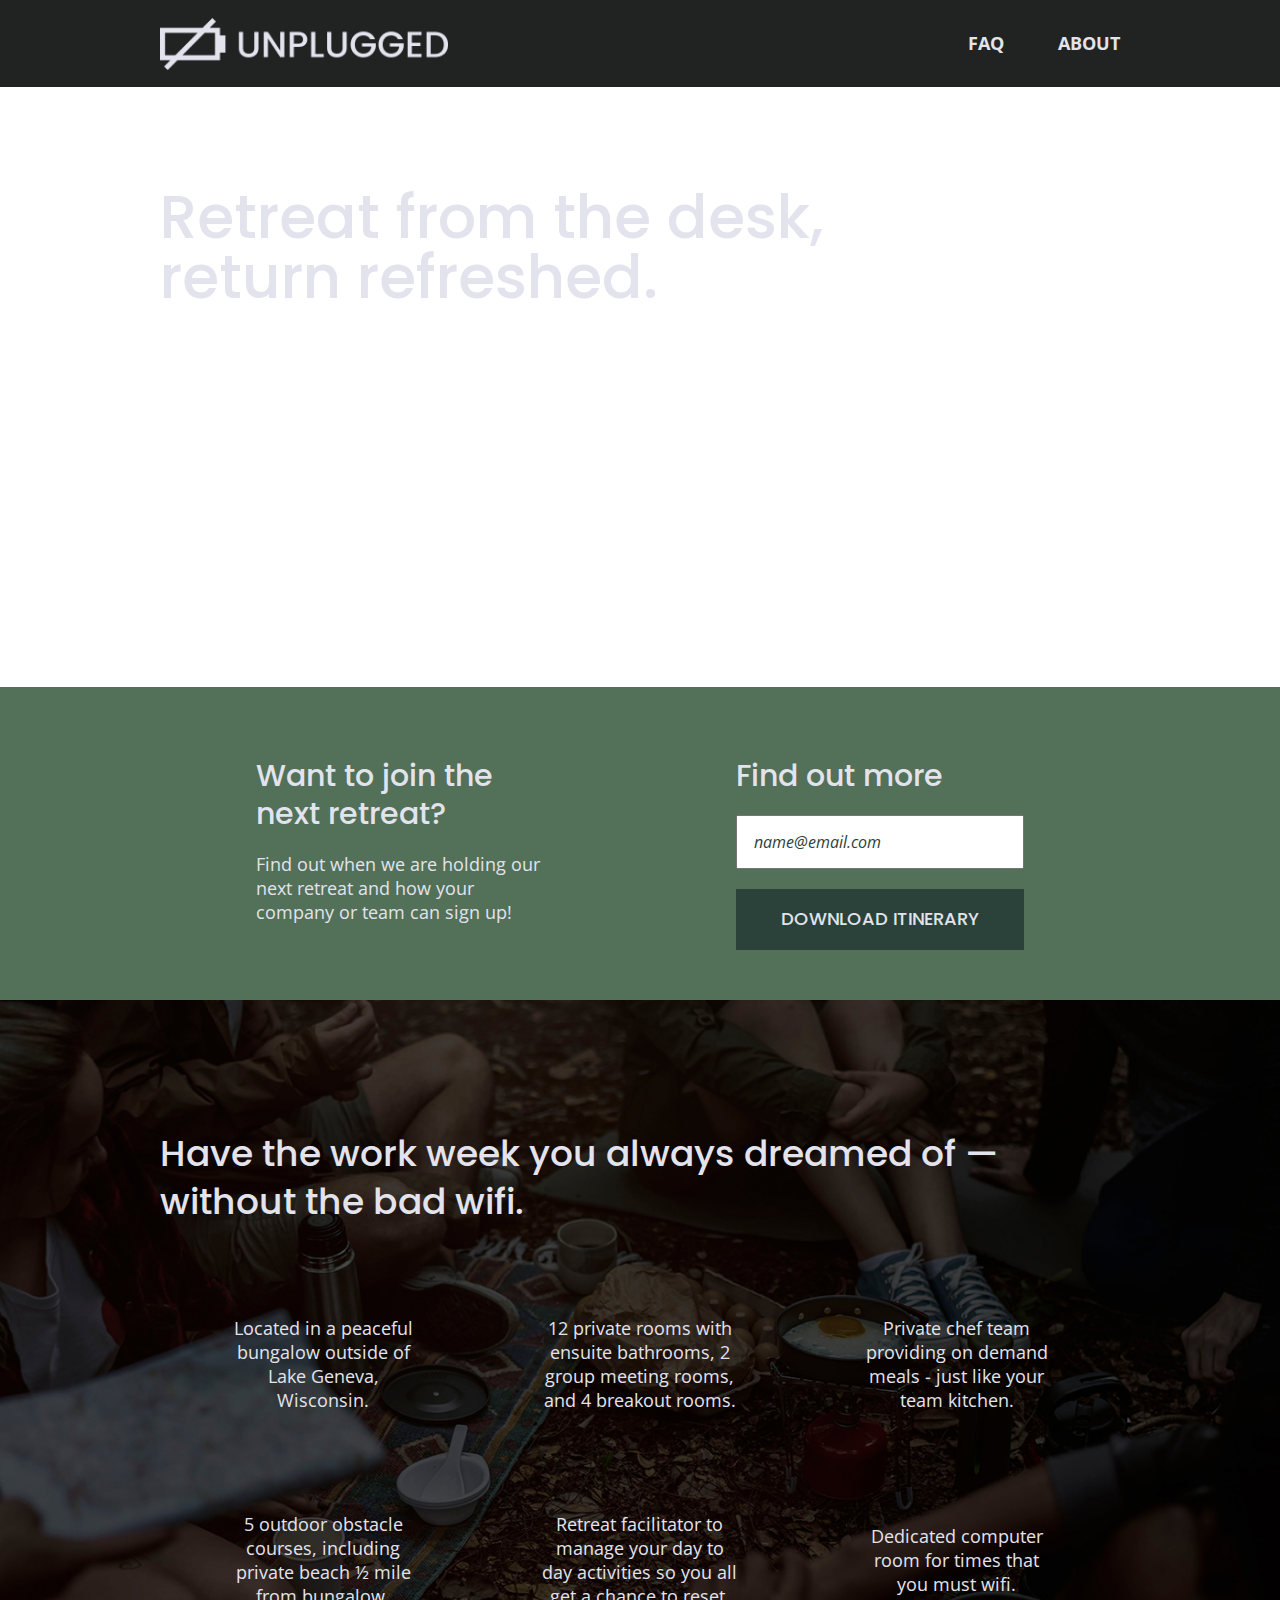
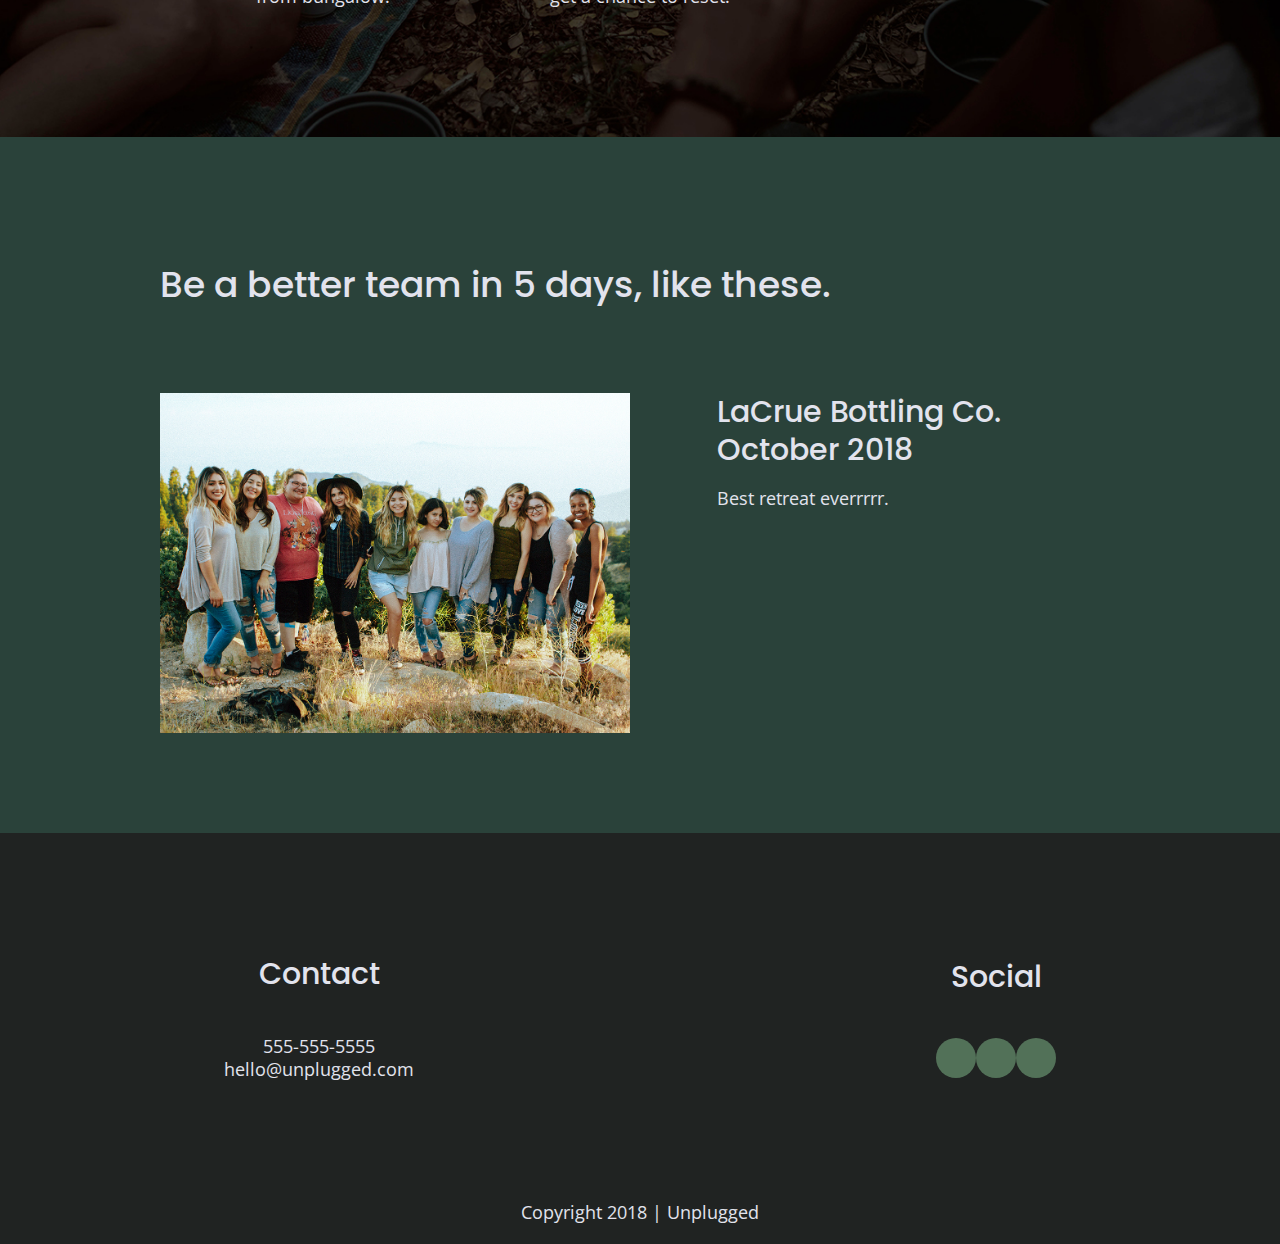
==== commit f6e30813: "Added social icons" ====
--- a/index.html
+++ b/index.html
@@ -140,13 +140,13 @@
         <h4>Social</h4>
         <div class="social-icons">
           <p>
-            <a href="https://www.facebook.com/Skillcrush/" target="_blank"></a>
+            <a href="https://www.facebook.com/Skillcrush/" target="_blank"><i class="fab fa-facebook"></i></a>
           </p>
           <p>
-            <a href="https://twitter.com/Skillcrush" target="_blank"></a>
+            <a href="https://twitter.com/Skillcrush" target="_blank"><i class="fab fa-twitter"></i></a>
           </p>
           <p>
-            <a href="https://www.instagram.com/skillcrush/" target="_blank"></a>
+            <a href="https://www.instagram.com/skillcrush/" target="_blank"><i class="fab fa-instagram"></i></a>
           </p>
         </div>
       </div>
--- a/css/main.css
+++ b/css/main.css
@@ -229,9 +229,17 @@
 }
 
 footer .social-icons p {
-  display: flex;
-  justify-content: center;
-  align-items: center;
+  background-color: #527158;
+  border-radius: 50%;
+  width: 40px;
+  height: 40px;
+  display: flex;
+  justify-content: center;
+  align-items: center;
+}
+
+footer .social-icons p i {
+  font-size: 1.3125em;
 }
 
 footer .copyright {
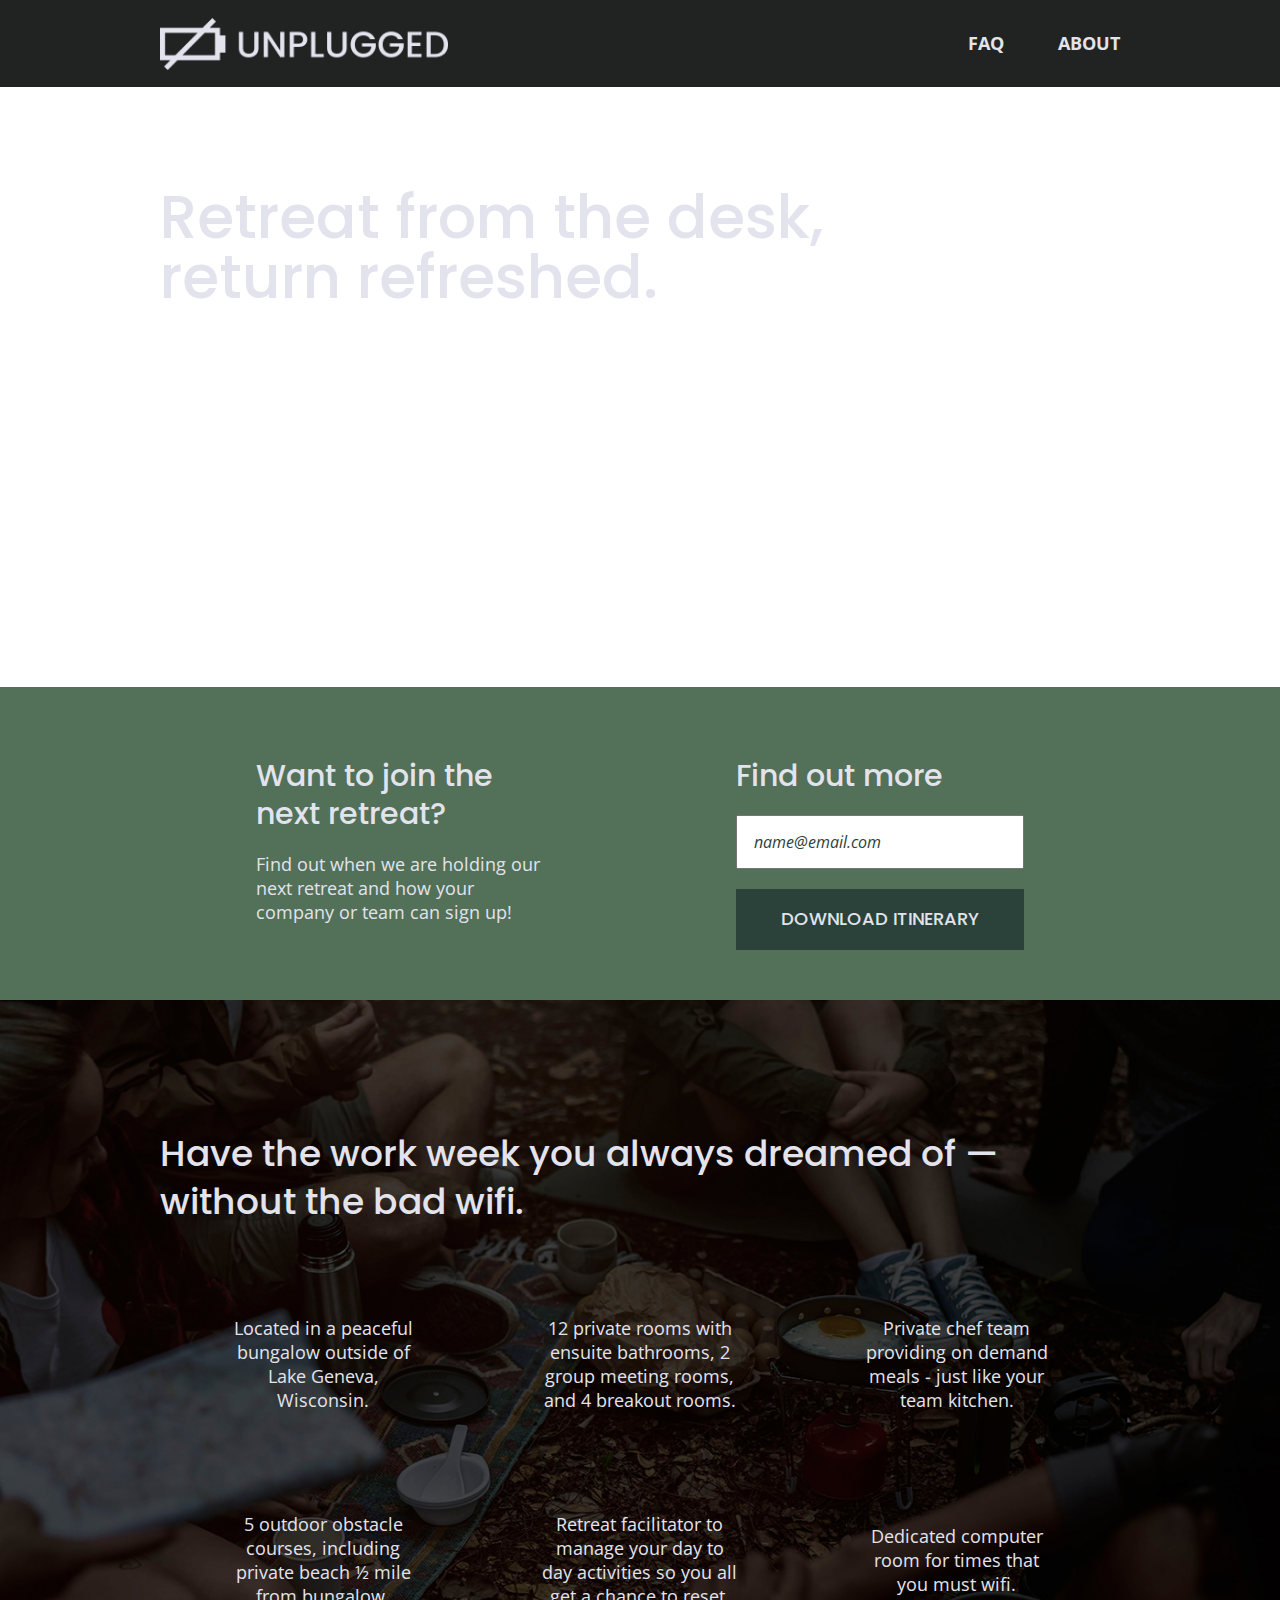
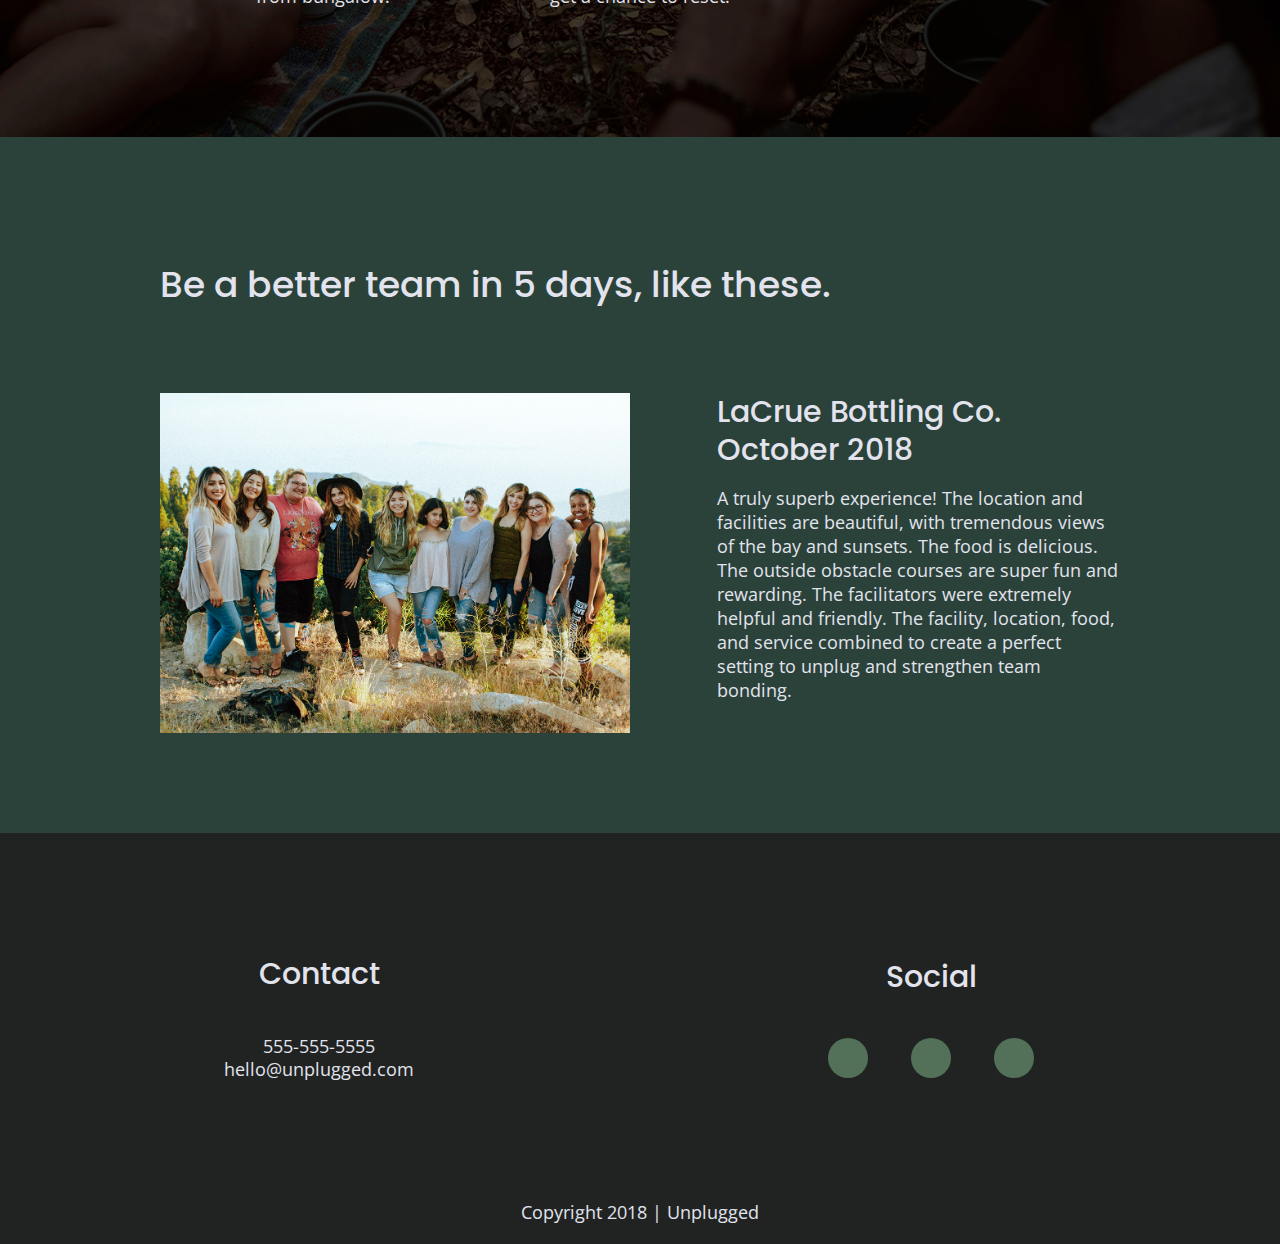
==== commit 14572d2e: "Tweaked and improved styles and functionality and wrote final copy" ====
--- a/index.html
+++ b/index.html
@@ -118,7 +118,7 @@
         </figure>
         <div>
           <h3>LaCrue Bottling Co. October 2018</h3>
-          <p>Best retreat everrrrr.</p>
+          <p>A truly superb experience! The location and facilities are beautiful, with tremendous views of the bay and sunsets. The food is delicious. The outside obstacle courses are super fun and rewarding. The facilitators were extremely helpful and friendly. The facility, location, food, and service combined to create a perfect setting to unplug and strengthen team bonding.</p>
         </div>
       </article>
     </div>
--- a/css/main.css
+++ b/css/main.css
@@ -415,20 +415,22 @@
 }
 
 .faq .content-wrapper {
-  display: flex;
-  justify-content: center;
-  align-items: center;
-  flex-flow: row wrap;
   margin: 50px 0 0 0;
+  display: flex;
+  justify-content: center;
+  align-items: center;
+  flex-flow: row wrap;
 }
 
 .faq h2 {
   margin-bottom: 40px;
   line-height: 1;
+  width: 300px;
 }
 
 .faq-content {
   margin-bottom: 50px;
+  width: 300px;
 }
 
 .faq-content h4 {
@@ -558,7 +560,7 @@
 }
 
 header nav {
-  width: 20%;
+  width: 30%;
 }
 
 header nav ul {
@@ -657,6 +659,10 @@
 
 footer p {
   line-height: 1.285;
+}
+
+footer .social {
+  width: 50%;
 }
 
 footer .copyright {
@@ -741,6 +747,9 @@
   padding: 15px 0;
 }
 
+header nav {
+  width: 20%;
+}
 .content-wrapper {
   max-width: 960px;
 }
@@ -795,6 +804,10 @@
 
 .reviews article div {
   width: 42%;
+}
+
+footer .social {
+  width: 30%;
 }
 
 footer h4 {
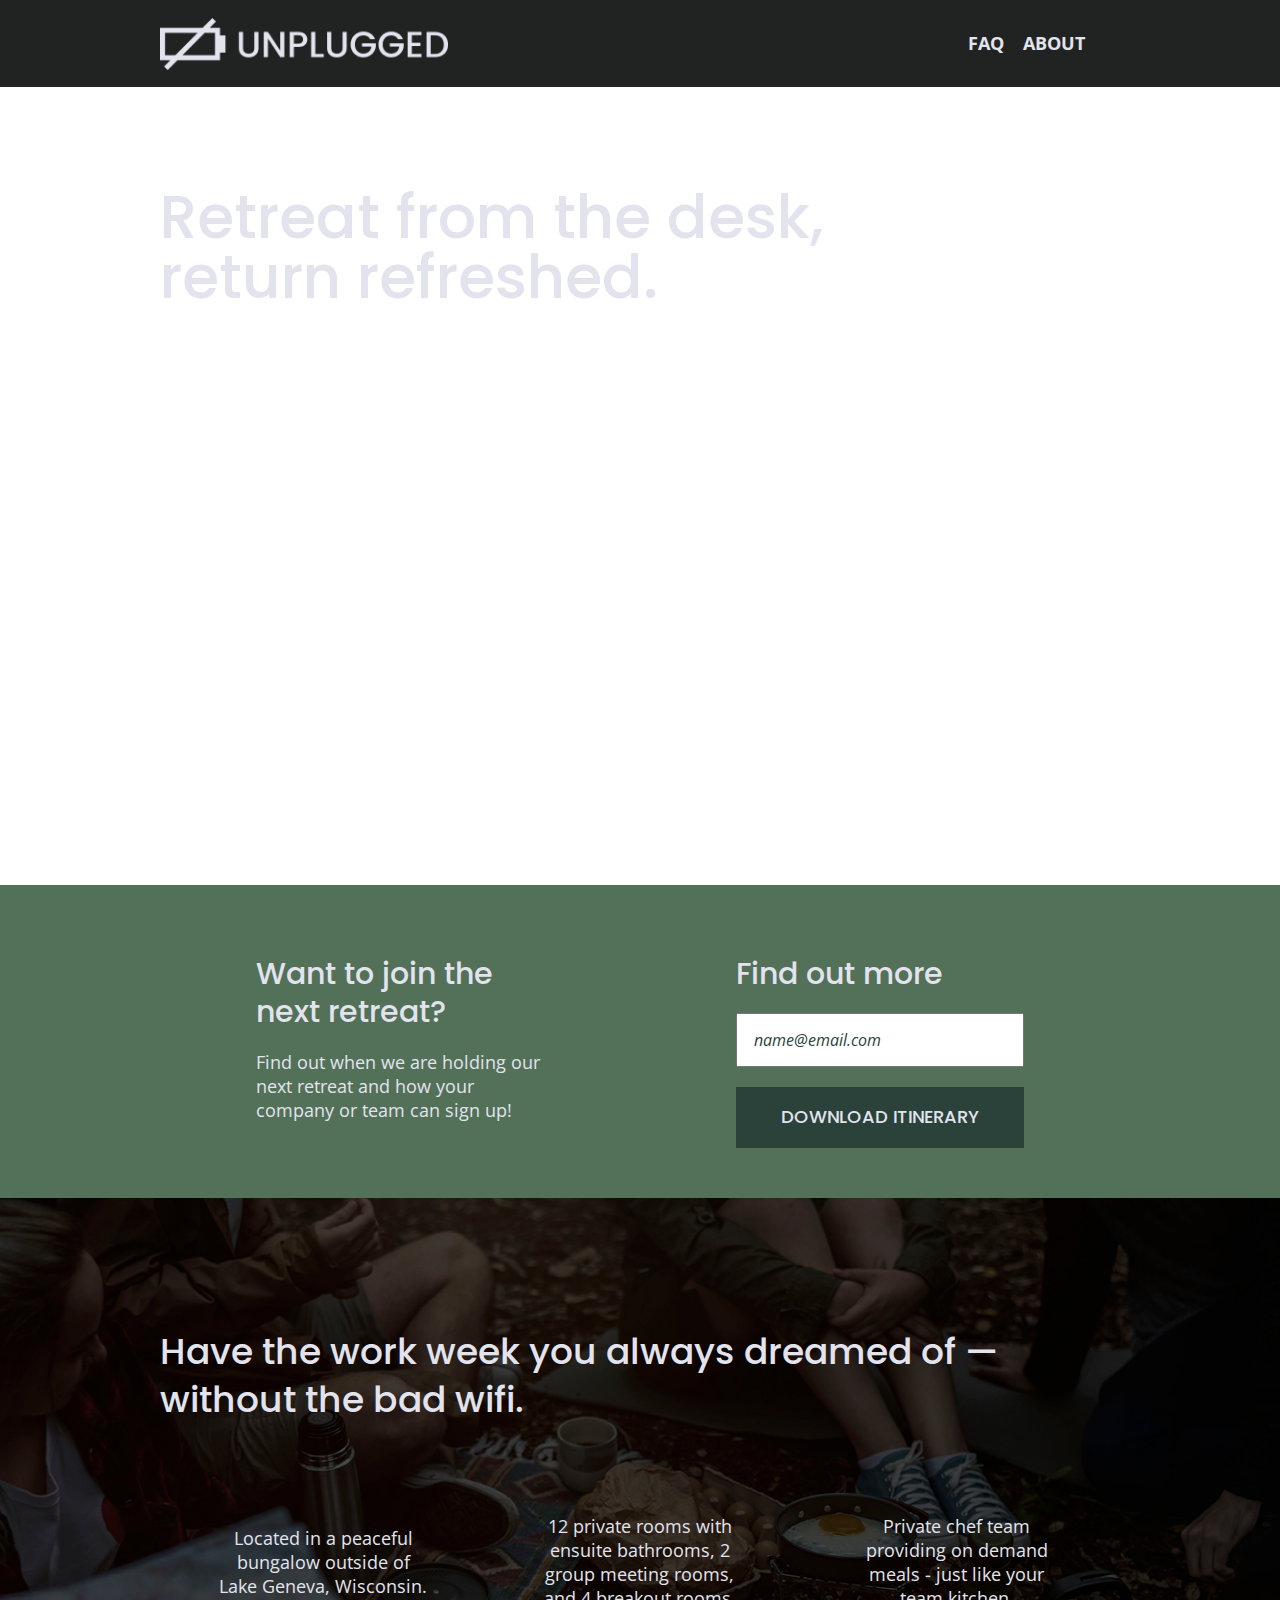
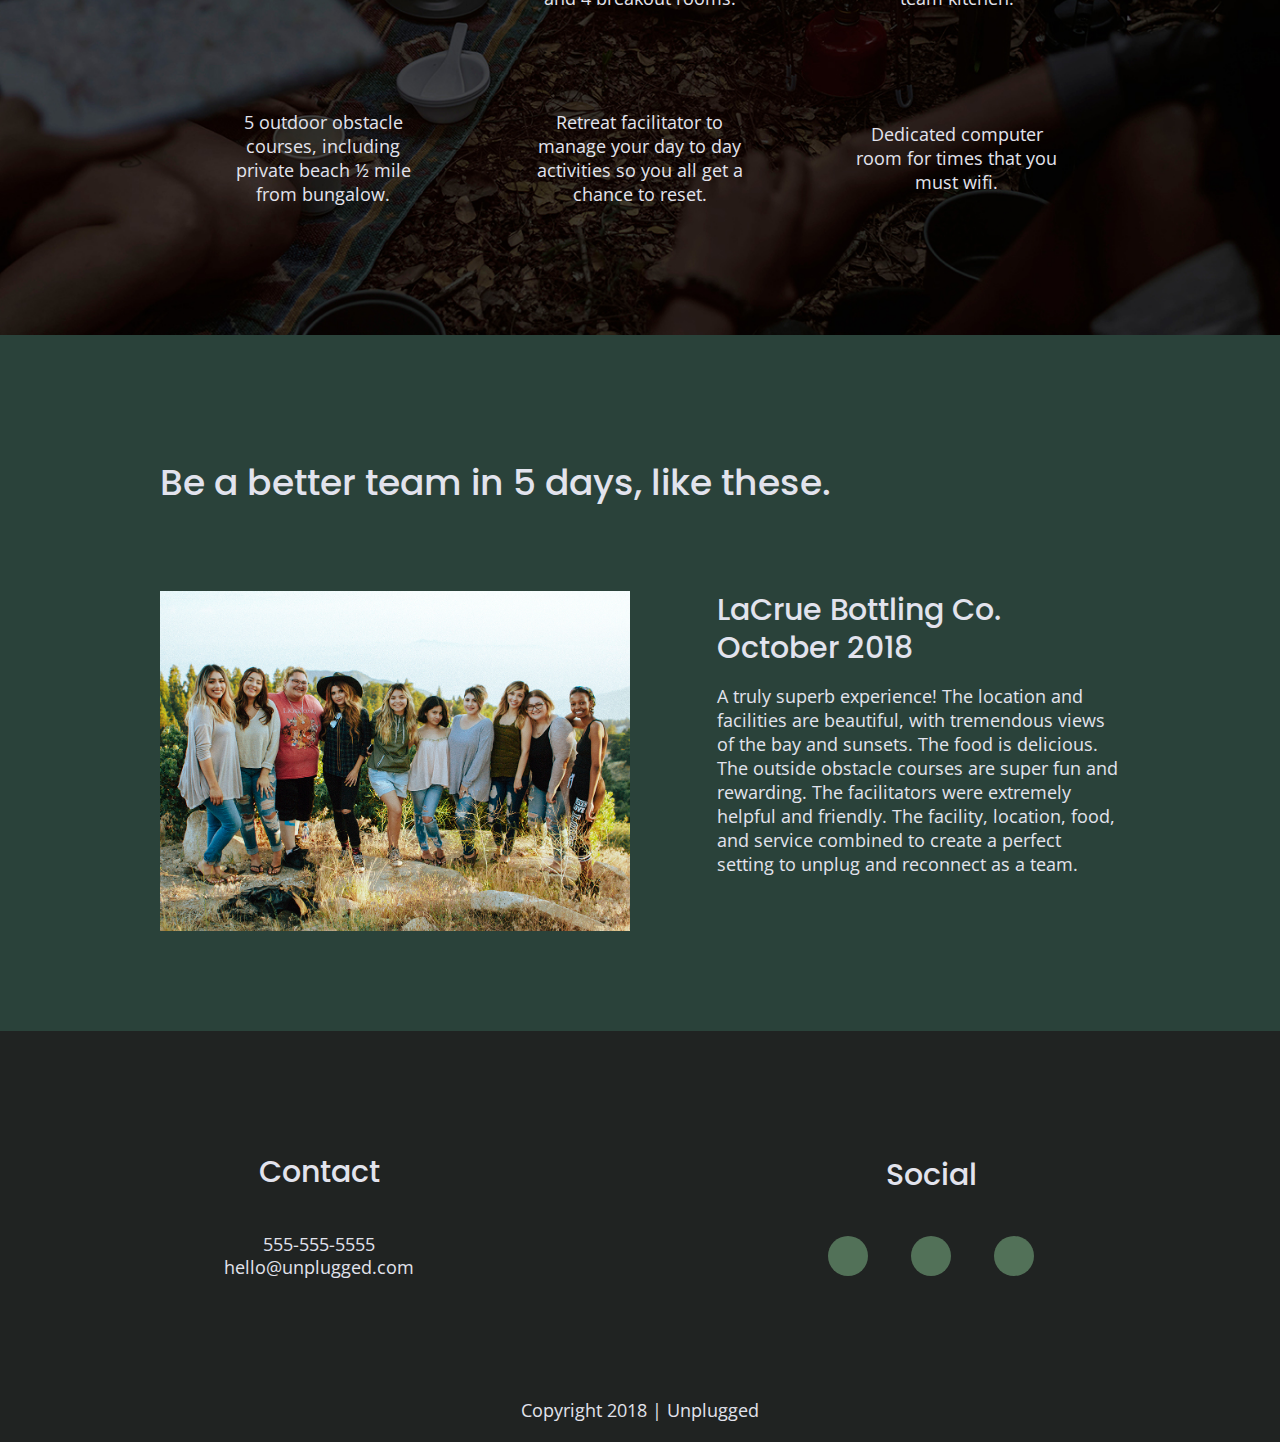
==== commit abec26e3: "Fixed responsive features and tweaked copy" ====
--- a/index.html
+++ b/index.html
@@ -118,7 +118,7 @@
         </figure>
         <div>
           <h3>LaCrue Bottling Co. October 2018</h3>
-          <p>A truly superb experience! The location and facilities are beautiful, with tremendous views of the bay and sunsets. The food is delicious. The outside obstacle courses are super fun and rewarding. The facilitators were extremely helpful and friendly. The facility, location, food, and service combined to create a perfect setting to unplug and strengthen team bonding.</p>
+          <p>A truly superb experience! The location and facilities are beautiful, with tremendous views of the bay and sunsets. The food is delicious. The outside obstacle courses are super fun and rewarding. The facilitators were extremely helpful and friendly. The facility, location, food, and service combined to create a perfect setting to unplug and reconnect as a team.</p>
         </div>
       </article>
     </div>
--- a/css/main.css
+++ b/css/main.css
@@ -192,12 +192,14 @@
   font-size: 1.125;
   font-weight: 700;
   text-transform: uppercase;
+  width: 200px;
 }
 
 header nav ul {
   display: flex;
   justify-content: space-around;
   width: 100%;
+  padding-right: 35px;
 }
 
 header nav ul li {
@@ -613,7 +615,7 @@
 }
 
 .features .features-item-description {
-  width: 62%;
+  width: 68%;
 }
 
 /* Reviews */
@@ -733,7 +735,7 @@
 .faq h4,
 .faq p {
   font-size: .875em;
-  line-height: 1.125;
+  line-height: 1.13;
 }
 
 }
@@ -771,6 +773,7 @@
 .hero-area h1 {
   font-size: 3.75em;
   width: 80%;
+  height: 598px;
 }
 
 /* Aside */
@@ -854,6 +857,10 @@
 .faq h4, .faq p {
   font-size: 1.125em;
   line-height: 1;
+}
+
+.faq-content p{
+  line-height: 1.25;
 }
 
 }
